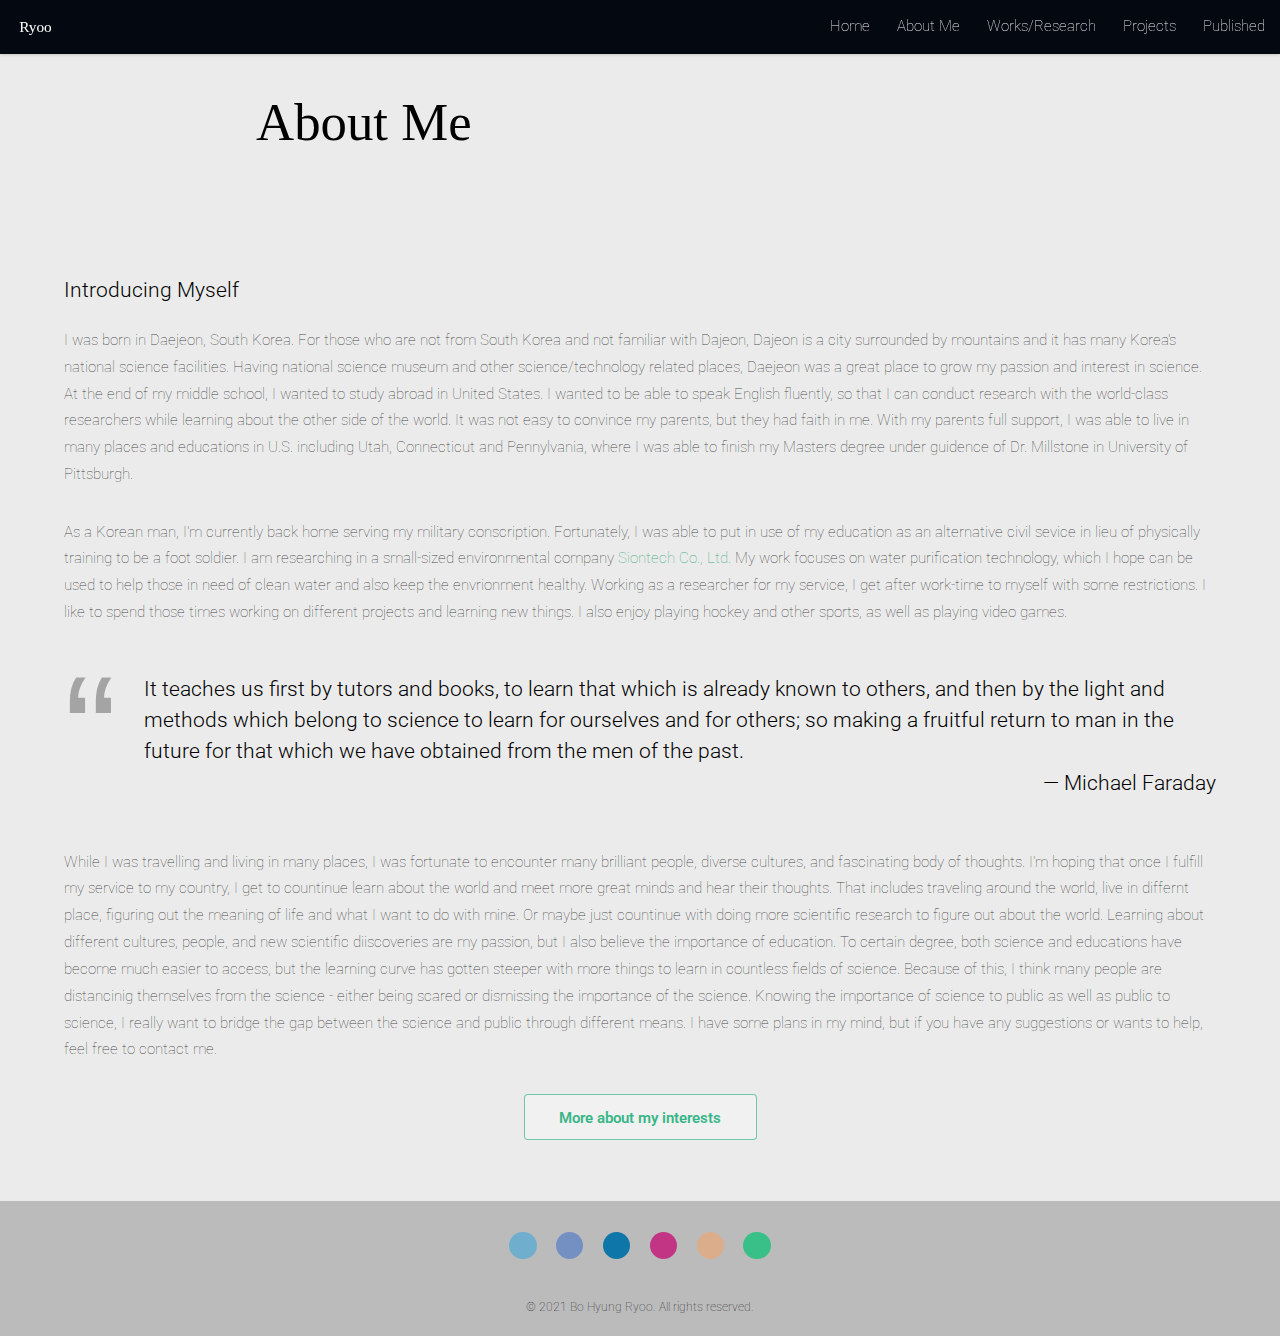
==== aboutMe.html @ 929ff35a "changed footers" ====
<!DOCTYPE HTML>
<html>
	<head>
		<title>About Ryoo</title>
		<meta charset="utf-8" />
		<meta name="viewport" content="width=device-width, initial-scale=1, user-scalable=no" />
		<link rel="stylesheet" href="assets/css/main.css" />
		<noscript><link rel="stylesheet" href="assets/css/noscript.css" /></noscript>
	</head>
	<body class="is-preload">
		<div id="page-wrapper">

			<!-- Header -->
            <header id="header">
                <h1 id="logo"><a href="index.html"><b style="color: white; font-family: fantasy;">Ryoo</b></a></h1>
                <nav id="nav">
                    <ul>
                        <li><a href="index.html">Home</a></li>
                        <li><a href="aboutMe.html">About Me</a></li>
                        <li>
                            <a href="works.html">Works/Research</a>
                            <ul>
                                <li><a href="millstone.html">Master's Research</a></li>
                                <li><a href="siontech.html">Military Conscription</a></li>
                            </ul>
                        </li>
                        <li><a href="projects.html">Projects</a></li>
                        <li><a href="publish.html">Published</a></li>
                    </ul>
                </nav>
            </header>

			<!-- Main -->
				<div>
                    <div class="page-title col-4">
						<h3><span class="icon solid fas fa-user"></span></h3>
						<h1>About Me</h1>
					</div>
					<div class="container">

						<!-- Content -->
							<section id="content">
								<a class="image fit"><img src="images/pic07.jpg" alt="" /></a>
								<h3>Introducing Myself</h3>
								<p> 
                                    I was born in Daejeon, South Korea. For those who are not from South Korea and not familiar with Dajeon, Dajeon is a city surrounded by mountains and it has many Korea's national science facilities.
                                    Having national science museum and other science/technology related places, Daejeon was a great place to grow my passion and interest in science. 
                                    At the end of my middle school, I wanted to study abroad in United States. I wanted to be able to speak English fluently, so that I can conduct research with the world-class researchers while learning about the other side of the world.
                                    It was not easy to convince my parents, but they had faith in me. 
                                    With my parents full support, I was able to live in many places and educations in U.S. including Utah, Connecticut and Pennylvania, where I was able to finish my Masters degree under guidence of Dr. Millstone in University of Pittsburgh.
                                </p>
								<p>As a Korean man, I'm currently back home serving my military conscription. 
                                    Fortunately, I was able to put in use of my education as an alternative civil sevice in lieu of physically training to be a foot soldier. 
                                    I am researching in a small-sized environmental company <a href="siontech.html">Siontech Co., Ltd.</a> 
                                    My work focuses on water purification technology, which I hope can be used to help those in need of clean water and also keep the envrionment healthy.
                                    Working as a researcher for my service, I get after work-time to myself with some restrictions.
                                    I like to spend those times working on different projects and learning new things.
                                    I also enjoy playing hockey and other sports, as well as playing video games.

                                </p>
                                <h3><blockquote>It teaches us first by tutors and books, to learn that which is already known to others, and then by the light and methods which belong to science to learn for ourselves and for others; so making a fruitful return to man in the future for that which we have obtained from the men of the past.
                                    <cite style="text-align: right;"> Michael Faraday</cite>
                                </blockquote></h3>
                                <p> 
                                    While I was travelling and living in many places, I was fortunate to encounter many brilliant people, diverse cultures, and fascinating body of thoughts.
                                    I'm hoping that once I fulfill my service to my country, I get to countinue learn about the world and meet more great minds and hear their thoughts.
                                    That includes traveling around the world, live in differnt place, figuring out the meaning of life and what I want to do with mine. Or maybe just countinue with doing more scientific research to figure out about the world.
                                    Learning about different cultures, people, and new scientific diiscoveries are my passion, but I also believe the importance of education.

                                    To certain degree, both science and educations have become much easier to access, but the learning curve has gotten steeper with more things to learn in countless fields of science.

                                    Because of this, I think many people are distancinig themselves from the science - either being scared or dismissing the importance of the science.
                                    
                                    Knowing the importance of science to public as well as public to science, I really want to bridge the gap between the science and public through different means.

                                    I have some plans in my mind, but if you have any suggestions or wants to help, feel free to contact me.
                                </p>
                            

                                <section style="text-align:center; padding-bottom: 4em">
 
                                    <a href="interests.html" class="button"> More about my interests</a>

                                </section>


                            </section>




					</div>
				</div>

			<!-- Footer -->
            <footer>
                <ul class="icons">
                    <li><a href="#" class="icon brands circle fa-twitter"><span class="label">Twitter</span></a></li>
                    <li><a href="https://facebook.com/BoHyungRyoo" class="icon brands circle fa-facebook-f"><span class="label">Facebook</span></a></li>
                    <li><a href="https://linkedin.com/in/Ryoo" class="icon brands circle fa-linkedin-in"><span class="label">LinkedIn</span></a></li>
                    <!-- <li><a href="#" class="icon brands circle fa-google-plus-g"><span class="label">Googleplus</span></a></li> -->
                    <li><a href="#" class="icon brands circle fa-instagram"><span class="label">Instagram</span></a></li>
                    <li><a href="https://github.com/Ryoo" class="icon brands circle fa-github"><span class="label">GitHub</span></a></li>
                    <li><a href="mailto:BoHyungRyoo@gmail.com" class="icon solid circle fa-envelope"><span class="label">Email</span></a></li>
                </ul>
                <ul class="copyright">
                    <li>&copy; 2021 Bo Hyung Ryoo. All rights reserved.</li>
                </ul>
            </footer>
		</div>

		<!-- Scripts -->
			<script src="assets/js/jquery.min.js"></script>
			<script src="assets/js/jquery.scrolly.min.js"></script>
			<script src="assets/js/jquery.dropotron.min.js"></script>
			<script src="assets/js/jquery.scrollex.min.js"></script>
			<script src="assets/js/browser.min.js"></script>
			<script src="assets/js/breakpoints.min.js"></script>
			<script src="assets/js/util.js"></script>
			<script src="assets/js/main.js"></script>

	</body>
</html>
---- assets/css/main.css ----
@import url("fontawesome-all.min.css");
@import url("https://fonts.googleapis.com/css?family=Roboto:100,300,100italic,300italic");


html, body, div, span, applet, object,
iframe, h1, h2, h3, h4, h5, h6, p, blockquote,
pre, a, abbr, acronym, address, big, cite,
code, del, dfn, em, img, ins, kbd, q, s, samp,
small, strike, strong, sub, sup, tt, var, b,
u, i, center, dl, dt, dd, ol, ul, li, fieldset,
form, label, legend, table, caption, tbody,
tfoot, thead, tr, th, td, article, aside,
canvas, details, embed, figure, figcaption,
footer, header, hgroup, menu, nav, output, ruby,
section, summary, time, mark, audio, video {
	margin: 0;
	padding: 0;
	border: 0;
	font-size: 100%;
	font: inherit;
	vertical-align: baseline;}

article, aside, details, figcaption, figure,
footer, header, hgroup, menu, nav, section {
	display: block;}

body {
	line-height: 1;
}

ol, ul {
	list-style: none;
}

blockquote, q {
	quotes: none;
}

	blockquote:before, blockquote:after, q:before, q:after {
		content: '';
		content: none;
	}

table {
	border-collapse: collapse;
	border-spacing: 0;
}

body {
	-webkit-text-size-adjust: none;
}

mark {
	background-color: transparent;
	color: inherit;
}

input::-moz-focus-inner {
	border: 0;
	padding: 0;
}

input, select, textarea {
	-moz-appearance: none;
	-webkit-appearance: none;
	-ms-appearance: none;
	appearance: none;
}

/* Basic */

	html {
		box-sizing: border-box;
	}

	*, *:before, *:after {
		box-sizing: inherit;
	}

	html, body {
		background: #ebebeb;
	}

	body.is-preload *, body.is-preload *:before, body.is-preload *:after {
		-moz-animation: none !important;
		-webkit-animation: none !important;
		-ms-animation: none !important;
		animation: none !important;
		-moz-transition: none !important;
		-webkit-transition: none !important;
		-ms-transition: none !important;
		transition: none !important;
	}

	body, input, select, textarea {
		color: rgba(0, 0, 0, 0.75);
		font-family: "Roboto", Helvetica, sans-serif;
		font-size: 15pt;
		font-weight: 100;
		line-height: 1.75em;
	}

	a {
		-moz-transition: border-color 0.2s ease-in-out, color 0.2s ease-in-out;
		-webkit-transition: border-color 0.2s ease-in-out, color 0.2s ease-in-out;
		-ms-transition: border-color 0.2s ease-in-out, color 0.2s ease-in-out;
		transition: border-color 0.2s ease-in-out, color 0.2s ease-in-out;
		color: #43af84;
		text-decoration: none;
	}

		a:hover {
			color: #43af84 !important;
			border-bottom-color: transparent;
		}

	strong, b {
		color: #000;
		font-weight: 300;
	}

	em, i {
		font-style: italic;
	}

	p {
		margin: 0 0 2em 0;
	}

	h1, h2, h3, h4, h5, h6 {
		color: #000;
		font-weight: 300;
		line-height: 1em;
		margin: 0 0 1em 0;
	}

		h1 a, h2 a, h3 a, h4 a, h5 a, h6 a {
			color: inherit;
			border: 0;
		}

	h2 {
		font-size: 2em;
		line-height: 1.5em;
		letter-spacing: -0.025em;
	}

	h3 {
		font-size: 1.35em;
		line-height: 1.5em;
	}

	h4 {
		font-size: 1.1em;
		line-height: 1.5em;
	}

	h5 {
		font-size: 0.9em;
		line-height: 1.5em;
	}

	h6 {
		font-size: 0.7em;
		line-height: 1.5em;
	}

	sub {
		font-size: 0.8em;
		position: relative;
		top: 0.5em;
	}

	sup {
		font-size: 0.8em;
		position: relative;
		top: -0.5em;
	}

	hr {
		border: 0;
		border-bottom: solid 1px rgba(255, 255, 255, 0.3);
		margin: 3em 0;
	}

		hr.major {
			margin: 4em 0;
		}

		blockquote {
			margin: 3rem 0;
			padding-left: 5rem;
			position: relative;
		}
		
		blockquote:before {
			content: "\201C";
			font-size: 10rem;
			line-height: 0px;
			margin: 0;
			color: rgba(0, 0, 0, 0.3);
			font-family: arial, sans-serif;
			position: absolute;
			top: 3.6rem;
			left: 0;
		}
		
		blockquote p {
			font-family: "librebaskerville-italic", georgia, serif;
			font-style: italic;
			padding: 0;
			font-size: 1.9rem;
			line-height: 1.895;
		}
		
		blockquote cite {
			display: block;
			font-size: 1.3rem;
			font-style: normal;
			line-height: 1.615;
		}
		
		blockquote cite:before {
			content: "\2014 \0020";
		}
		
		blockquote cite a,
		blockquote cite a:visited {
			color: #4f4f4f;
			border: none;
		}

	var, kbd, samp, code, pre {
		font-family: Consolas, "Andale Mono", Courier, "Courier New", monospace;
	}

	code {
		font-size: 1.4rem;
		margin: 0 .2rem;
		padding: .3rem .6rem;
		white-space: nowrap;
		background: #F1F1F1;
		border: 1px solid #E1E1E1;
		border-radius: 3px;
	}

	pre > code {
		display: block;
		white-space: pre;
		line-height: 2;
		padding: 0;
		margin: 0;
	}
	
	pre.prettyprint > code {
		border: none;
	}
	
	del {
		text-decoration: line-through;
	}
	
	abbr[title],
	dfn[title] {
		border-bottom: 1px dotted;
		cursor: help;
	}
	
	mark {
		background: #FFF49B;
		color: #000;
	}
	
	hr {
		border: solid #d2d2d2;
		border-width: 1px 0 0;
		clear: both;
		margin: 2.4rem 0 1.5rem;
		height: 0;
	}

	.align-left {
		text-align: left;
	}

	.align-center {
		text-align: center;
	}

	.align-right {
		text-align: right;
	}

/* Loader */

	@-moz-keyframes spinner-show {
		0% {
			opacity: 0;
		}

		100% {
			opacity: 1;
		}
	}

	@-webkit-keyframes spinner-show {
		0% {
			opacity: 0;
		}

		100% {
			opacity: 1;
		}
	}

	@-ms-keyframes spinner-show {
		0% {
			opacity: 0;
		}

		100% {
			opacity: 1;
		}
	}

	@keyframes spinner-show {
		0% {
			opacity: 0;
		}

		100% {
			opacity: 1;
		}
	}

	@-moz-keyframes spinner-hide {
		0% {
			color: rgba(255, 255, 255, 0.15);
			z-index: 100001;
			-moz-transform: scale(1) rotate(0deg);
			-webkit-transform: scale(1) rotate(0deg);
			-ms-transform: scale(1) rotate(0deg);
			transform: scale(1) rotate(0deg);
		}

		99% {
			color: #1c1d26;
			z-index: 100001;
			-moz-transform: scale(0.5) rotate(360deg);
			-webkit-transform: scale(0.5) rotate(360deg);
			-ms-transform: scale(0.5) rotate(360deg);
			transform: scale(0.5) rotate(360deg);
		}

		100% {
			color: #1c1d26;
			z-index: -1;
			-moz-transform: scale(0.5) rotate(360deg);
			-webkit-transform: scale(0.5) rotate(360deg);
			-ms-transform: scale(0.5) rotate(360deg);
			transform: scale(0.5) rotate(360deg);
		}
	}

	@-webkit-keyframes spinner-hide {
		0% {
			color: rgba(255, 255, 255, 0.15);
			z-index: 100001;
			-moz-transform: scale(1) rotate(0deg);
			-webkit-transform: scale(1) rotate(0deg);
			-ms-transform: scale(1) rotate(0deg);
			transform: scale(1) rotate(0deg);
		}

		99% {
			color: #1c1d26;
			z-index: 100001;
			-moz-transform: scale(0.5) rotate(360deg);
			-webkit-transform: scale(0.5) rotate(360deg);
			-ms-transform: scale(0.5) rotate(360deg);
			transform: scale(0.5) rotate(360deg);
		}

		100% {
			color: #1c1d26;
			z-index: -1;
			-moz-transform: scale(0.5) rotate(360deg);
			-webkit-transform: scale(0.5) rotate(360deg);
			-ms-transform: scale(0.5) rotate(360deg);
			transform: scale(0.5) rotate(360deg);
		}
	}

	@-ms-keyframes spinner-hide {
		0% {
			color: rgba(255, 255, 255, 0.15);
			z-index: 100001;
			-moz-transform: scale(1) rotate(0deg);
			-webkit-transform: scale(1) rotate(0deg);
			-ms-transform: scale(1) rotate(0deg);
			transform: scale(1) rotate(0deg);
		}

		99% {
			color: #1c1d26;
			z-index: 100001;
			-moz-transform: scale(0.5) rotate(360deg);
			-webkit-transform: scale(0.5) rotate(360deg);
			-ms-transform: scale(0.5) rotate(360deg);
			transform: scale(0.5) rotate(360deg);
		}

		100% {
			color: #1c1d26;
			z-index: -1;
			-moz-transform: scale(0.5) rotate(360deg);
			-webkit-transform: scale(0.5) rotate(360deg);
			-ms-transform: scale(0.5) rotate(360deg);
			transform: scale(0.5) rotate(360deg);
		}
	}

	@keyframes spinner-hide {
		0% {
			color: rgba(255, 255, 255, 0.15);
			z-index: 100001;
			-moz-transform: scale(1) rotate(0deg);
			-webkit-transform: scale(1) rotate(0deg);
			-ms-transform: scale(1) rotate(0deg);
			transform: scale(1) rotate(0deg);
		}

		99% {
			color: #1c1d26;
			z-index: 100001;
			-moz-transform: scale(0.5) rotate(360deg);
			-webkit-transform: scale(0.5) rotate(360deg);
			-ms-transform: scale(0.5) rotate(360deg);
			transform: scale(0.5) rotate(360deg);
		}

		100% {
			color: #1c1d26;
			z-index: -1;
			-moz-transform: scale(0.5) rotate(360deg);
			-webkit-transform: scale(0.5) rotate(360deg);
			-ms-transform: scale(0.5) rotate(360deg);
			transform: scale(0.5) rotate(360deg);
		}
	}

	@-moz-keyframes spinner-rotate {
		0% {
			-moz-transform: scale(1) rotate(0deg);
			-webkit-transform: scale(1) rotate(0deg);
			-ms-transform: scale(1) rotate(0deg);
			transform: scale(1) rotate(0deg);
		}

		100% {
			-moz-transform: scale(1) rotate(360deg);
			-webkit-transform: scale(1) rotate(360deg);
			-ms-transform: scale(1) rotate(360deg);
			transform: scale(1) rotate(360deg);
		}
	}

	@-webkit-keyframes spinner-rotate {
		0% {
			-moz-transform: scale(1) rotate(0deg);
			-webkit-transform: scale(1) rotate(0deg);
			-ms-transform: scale(1) rotate(0deg);
			transform: scale(1) rotate(0deg);
		}

		100% {
			-moz-transform: scale(1) rotate(360deg);
			-webkit-transform: scale(1) rotate(360deg);
			-ms-transform: scale(1) rotate(360deg);
			transform: scale(1) rotate(360deg);
		}
	}

	@-ms-keyframes spinner-rotate {
		0% {
			-moz-transform: scale(1) rotate(0deg);
			-webkit-transform: scale(1) rotate(0deg);
			-ms-transform: scale(1) rotate(0deg);
			transform: scale(1) rotate(0deg);
		}

		100% {
			-moz-transform: scale(1) rotate(360deg);
			-webkit-transform: scale(1) rotate(360deg);
			-ms-transform: scale(1) rotate(360deg);
			transform: scale(1) rotate(360deg);
		}
	}

	@keyframes spinner-rotate {
		0% {
			-moz-transform: scale(1) rotate(0deg);
			-webkit-transform: scale(1) rotate(0deg);
			-ms-transform: scale(1) rotate(0deg);
			transform: scale(1) rotate(0deg);
		}

		100% {
			-moz-transform: scale(1) rotate(360deg);
			-webkit-transform: scale(1) rotate(360deg);
			-ms-transform: scale(1) rotate(360deg);
			transform: scale(1) rotate(360deg);
		}
	}

	@-moz-keyframes overlay-hide {
		0% {
			opacity: 1;
			z-index: 100000;
		}

		15% {
			opacity: 1;
			z-index: 100000;
		}

		99% {
			opacity: 0;
			z-index: 100000;
		}

		100% {
			opacity: 0;
			z-index: -1;
		}
	}

	@-webkit-keyframes overlay-hide {
		0% {
			opacity: 1;
			z-index: 100000;
		}

		15% {
			opacity: 1;
			z-index: 100000;
		}

		99% {
			opacity: 0;
			z-index: 100000;
		}

		100% {
			opacity: 0;
			z-index: -1;
		}
	}

	@-ms-keyframes overlay-hide {
		0% {
			opacity: 1;
			z-index: 100000;
		}

		15% {
			opacity: 1;
			z-index: 100000;
		}

		99% {
			opacity: 0;
			z-index: 100000;
		}

		100% {
			opacity: 0;
			z-index: -1;
		}
	}

	@keyframes overlay-hide {
		0% {
			opacity: 1;
			z-index: 100000;
		}

		15% {
			opacity: 1;
			z-index: 100000;
		}

		99% {
			opacity: 0;
			z-index: 100000;
		}

		100% {
			opacity: 0;
			z-index: -1;
		}
	}

	body.landing {
		text-decoration: none;
	}

		body.landing:before {
			-moz-osx-font-smoothing: grayscale;
			-webkit-font-smoothing: antialiased;
			display: inline-block;
			font-style: normal;
			font-variant: normal;
			text-rendering: auto;
			line-height: 1;
			text-transform: none !important;
			font-family: 'Font Awesome 5 Free';
			font-weight: 900;
		}

		body.landing:before {
			-moz-animation: spinner-show 1.5s 1 0.25s ease forwards, spinner-hide 0.25s ease-in-out forwards !important;
			-webkit-animation: spinner-show 1.5s 1 0.25s ease forwards, spinner-hide 0.25s ease-in-out forwards !important;
			-ms-animation: spinner-show 1.5s 1 0.25s ease forwards, spinner-hide 0.25s ease-in-out forwards !important;
			animation: spinner-show 1.5s 1 0.25s ease forwards, spinner-hide 0.25s ease-in-out forwards !important;
			-moz-transform-origin: 50% 50%;
			-webkit-transform-origin: 50% 50%;
			-ms-transform-origin: 50% 50%;
			transform-origin: 50% 50%;
			color: rgba(255, 255, 255, 0.15);
			content: '\f1ce';
			cursor: default;
			display: block;
			font-size: 2em;
			height: 2em;
			left: 50%;
			line-height: 2em;
			margin: -1em 0 0 -1em;
			opacity: 0;
			position: fixed;
			text-align: center;
			top: 50%;
			width: 2em;
			z-index: -1;
		}

		body.landing:after {
			-moz-animation: overlay-hide 1.5s ease-in forwards !important;
			-webkit-animation: overlay-hide 1.5s ease-in forwards !important;
			-ms-animation: overlay-hide 1.5s ease-in forwards !important;
			animation: overlay-hide 1.5s ease-in forwards !important;
			background: #1c1d26;
			content: '';
			display: block;
			height: 100%;
			left: 0;
			opacity: 0;
			position: fixed;
			top: 0;
			width: 100%;
			z-index: -1;
		}

		body.landing.is-preload:before {
			-moz-animation: spinner-show 1.5s 1 0.25s ease forwards, spinner-rotate 0.75s infinite linear !important;
			-webkit-animation: spinner-show 1.5s 1 0.25s ease forwards, spinner-rotate 0.75s infinite linear !important;
			-ms-animation: spinner-show 1.5s 1 0.25s ease forwards, spinner-rotate 0.75s infinite linear !important;
			animation: spinner-show 1.5s 1 0.25s ease forwards, spinner-rotate 0.75s infinite linear !important;
			z-index: 100001;
		}

		body.landing.is-preload:after {
			-moz-animation: none !important;
			-webkit-animation: none !important;
			-ms-animation: none !important;
			animation: none !important;
			opacity: 1;
			z-index: 100000;
		}

	@media (-webkit-min-device-pixel-ratio: 2) {

		body.landing:before {
			line-height: 2.025em;
		}

	}

/* Container */

	.container {
		margin: 0 auto;
		max-width: calc(100% - 4em);
		width: 70em;
	}

		.container.xsmall {
			width: 17.5em;
		}

		.container.small {
			width: 35em;
		}

		.container.medium {
			width: 52.5em;
		}

		.container.large {
			width: 87.5em;
		}

		.container.xlarge {
			width: 105em;
		}

		.container.max {
			width: 100%;
		}

		@media screen and (max-width: 1280px) {

			.container {
				width: 90%;
				max-width: 100%;
			}

		}

		@media screen and (max-width: 980px) {

			.container {
				width: calc(100%-2em) !important;
			}
			blockquote {
				font-size: 0.7em;
				padding-left: 4em;
				margin: 1em 0;
			}
			blockquote cite {
				font-size: 0.8rem;
			}

		}

/* Row */

	.row {
		display: flex;
		flex-wrap: wrap;
		box-sizing: border-box;
		align-items: stretch;
	}

		.row > * {
			box-sizing: border-box;
		}

		.row.gtr-uniform > * > :last-child {
			margin-bottom: 0;
		}

		.row.aln-left {
			justify-content: flex-start;
		}

		.row.aln-center {
			justify-content: center;
		}

		.row.aln-right {
			justify-content: flex-end;
		}

		.row.aln-top {
			align-items: flex-start;
		}

		.row.aln-middle {
			align-items: center;
		}

		.row.aln-bottom {
			align-items: flex-end;
		}

		.row > .imp {
			order: -1;
		}

		.row > .col-1 {
			width: 8.33333%;
		}

		.row > .off-1 {
			margin-left: 8.33333%;
		}

		.row > .col-2 {
			width: 16.66667%;
		}

		.row > .off-2 {
			margin-left: 16.66667%;
		}

		.row > .col-3 {
			width: 25%;
		}

		.row > .off-3 {
			margin-left: 25%;
		}

		.row > .col-4 {
			width: 33.33333%;
		}

		.row > .off-4 {
			margin-left: 33.33333%;
		}

		.row > .col-5 {
			width: 41.66667%;
		}

		.row > .off-5 {
			margin-left: 41.66667%;
		}

		.row > .col-6 {
			width: 50%;
		}

		.row > .off-6 {
			margin-left: 50%;
		}

		.row > .col-7 {
			width: 58.33333%;
		}

		.row > .off-7 {
			margin-left: 58.33333%;
		}

		.row > .col-8 {
			width: 66.66667%;
		}

		.row > .off-8 {
			margin-left: 66.66667%;
		}

		.row > .col-9 {
			width: 75%;
		}

		.row > .off-9 {
			margin-left: 75%;
		}

		.row > .col-10 {
			width: 83.33333%;
		}

		.row > .off-10 {
			margin-left: 83.33333%;
		}

		.row > .col-11 {
			width: 91.66667%;
		}

		.row > .off-11 {
			margin-left: 91.66667%;
		}

		.row > .col-12 {
			width: 100%;
		}

		.row > .off-12 {
			margin-left: 100%;
		}

		.row.gtr-0 {
			margin-top: 0;
			margin-left: 0em;
		}

			.row.gtr-0 > * {
				padding: 0 0 0 0em;
			}

			.row.gtr-0.gtr-uniform {
				margin-top: 0em;
			}

				.row.gtr-0.gtr-uniform > * {
					padding-top: 0em;
				}

		.row.gtr-25 {
			margin-top: 0;
			margin-left: -0.625em;
		}

			.row.gtr-25 > * {
				padding: 0 0 0 0.625em;
			}

			.row.gtr-25.gtr-uniform {
				margin-top: -0.625em;
			}

				.row.gtr-25.gtr-uniform > * {
					padding-top: 0.625em;
				}

		.row.gtr-50 {
			margin-top: 0;
			margin-left: -1.25em;
		}

			.row.gtr-50 > * {
				padding: 0 0 0 1.25em;
			}

			.row.gtr-50.gtr-uniform {
				margin-top: -1.25em;
			}

				.row.gtr-50.gtr-uniform > * {
					padding-top: 1.25em;
				}

		.row {
			margin-top: 0;
			margin-left: -2.5em;
		}

			.row > * {
				padding: 0 0 0 2.5em;
			}

			.row.gtr-uniform {
				margin-top: -2.5em;
			}

				.row.gtr-uniform > * {
					padding-top: 2.5em;
				}

		.row.gtr-150 {
			margin-top: 0;
			margin-left: -3.75em;
		}

			.row.gtr-150 > * {
				padding: 0 0 0 3.75em;
			}

			.row.gtr-150.gtr-uniform {
				margin-top: -3.75em;
			}

				.row.gtr-150.gtr-uniform > * {
					padding-top: 3.75em;
				}

		.row.gtr-200 {
			margin-top: 0;
			margin-left: -5em;
		}

			.row.gtr-200 > * {
				padding: 0 0 0 5em;
			}

			.row.gtr-200.gtr-uniform {
				margin-top: -5em;
			}

				.row.gtr-200.gtr-uniform > * {
					padding-top: 5em;
				}

		@media screen and (max-width: 1680px) {

			.row {
				display: flex;
				flex-wrap: wrap;
				box-sizing: border-box;
				align-items: stretch;
			}

				.row > * {
					box-sizing: border-box;
				}

				.row.gtr-uniform > * > :last-child {
					margin-bottom: 0;
				}

				.row.aln-left {
					justify-content: flex-start;
				}

				.row.aln-center {
					justify-content: center;
				}

				.row.aln-right {
					justify-content: flex-end;
				}

				.row.aln-top {
					align-items: flex-start;
				}

				.row.aln-middle {
					align-items: center;
				}

				.row.aln-bottom {
					align-items: flex-end;
				}

				.row > .imp-xlarge {
					order: -1;
				}

				.row > .col-1-xlarge {
					width: 8.33333%;
				}

				.row > .off-1-xlarge {
					margin-left: 8.33333%;
				}

				.row > .col-2-xlarge {
					width: 16.66667%;
				}

				.row > .off-2-xlarge {
					margin-left: 16.66667%;
				}

				.row > .col-3-xlarge {
					width: 25%;
				}

				.row > .off-3-xlarge {
					margin-left: 25%;
				}

				.row > .col-4-xlarge {
					width: 33.33333%;
				}

				.row > .off-4-xlarge {
					margin-left: 33.33333%;
				}

				.row > .col-5-xlarge {
					width: 41.66667%;
				}

				.row > .off-5-xlarge {
					margin-left: 41.66667%;
				}

				.row > .col-6-xlarge {
					width: 50%;
				}

				.row > .off-6-xlarge {
					margin-left: 50%;
				}

				.row > .col-7-xlarge {
					width: 58.33333%;
				}

				.row > .off-7-xlarge {
					margin-left: 58.33333%;
				}

				.row > .col-8-xlarge {
					width: 66.66667%;
				}

				.row > .off-8-xlarge {
					margin-left: 66.66667%;
				}

				.row > .col-9-xlarge {
					width: 75%;
				}

				.row > .off-9-xlarge {
					margin-left: 75%;
				}

				.row > .col-10-xlarge {
					width: 83.33333%;
				}

				.row > .off-10-xlarge {
					margin-left: 83.33333%;
				}

				.row > .col-11-xlarge {
					width: 91.66667%;
				}

				.row > .off-11-xlarge {
					margin-left: 91.66667%;
				}

				.row > .col-12-xlarge {
					width: 100%;
				}

				.row > .off-12-xlarge {
					margin-left: 100%;
				}

				.row.gtr-0 {
					margin-top: 0;
					margin-left: 0em;
				}

					.row.gtr-0 > * {
						padding: 0 0 0 0em;
					}

					.row.gtr-0.gtr-uniform {
						margin-top: 0em;
					}

						.row.gtr-0.gtr-uniform > * {
							padding-top: 0em;
						}

				.row.gtr-25 {
					margin-top: 0;
					margin-left: -0.625em;
				}

					.row.gtr-25 > * {
						padding: 0 0 0 0.625em;
					}

					.row.gtr-25.gtr-uniform {
						margin-top: -0.625em;
					}

						.row.gtr-25.gtr-uniform > * {
							padding-top: 0.625em;
						}

				.row.gtr-50 {
					margin-top: 0;
					margin-left: -1.25em;
				}

					.row.gtr-50 > * {
						padding: 0 0 0 1.25em;
					}

					.row.gtr-50.gtr-uniform {
						margin-top: -1.25em;
					}

						.row.gtr-50.gtr-uniform > * {
							padding-top: 1.25em;
						}

				.row {
					margin-top: 0;
					margin-left: -2.5em;
				}

					.row > * {
						padding: 0 0 0 2.5em;
					}

					.row.gtr-uniform {
						margin-top: -2.5em;
					}

						.row.gtr-uniform > * {
							padding-top: 2.5em;
						}

				.row.gtr-150 {
					margin-top: 0;
					margin-left: -3.75em;
				}

					.row.gtr-150 > * {
						padding: 0 0 0 3.75em;
					}

					.row.gtr-150.gtr-uniform {
						margin-top: -3.75em;
					}

						.row.gtr-150.gtr-uniform > * {
							padding-top: 3.75em;
						}

				.row.gtr-200 {
					margin-top: 0;
					margin-left: -5em;
				}

					.row.gtr-200 > * {
						padding: 0 0 0 5em;
					}

					.row.gtr-200.gtr-uniform {
						margin-top: -5em;
					}

						.row.gtr-200.gtr-uniform > * {
							padding-top: 5em;
						}

		}

		@media screen and (max-width: 1280px) {

			.row {
				display: flex;
				flex-wrap: wrap;
				box-sizing: border-box;
				align-items: stretch;
			}

				.row > * {
					box-sizing: border-box;
				}

				.row.gtr-uniform > * > :last-child {
					margin-bottom: 0;
				}

				.row.aln-left {
					justify-content: flex-start;
				}

				.row.aln-center {
					justify-content: center;
				}

				.row.aln-right {
					justify-content: flex-end;
				}

				.row.aln-top {
					align-items: flex-start;
				}

				.row.aln-middle {
					align-items: center;
				}

				.row.aln-bottom {
					align-items: flex-end;
				}

				.row > .imp-large {
					order: -1;
				}

				.row > .col-1-large {
					width: 8.33333%;
				}

				.row > .off-1-large {
					margin-left: 8.33333%;
				}

				.row > .col-2-large {
					width: 16.66667%;
				}

				.row > .off-2-large {
					margin-left: 16.66667%;
				}

				.row > .col-3-large {
					width: 25%;
				}

				.row > .off-3-large {
					margin-left: 25%;
				}

				.row > .col-4-large {
					width: 33.33333%;
				}

				.row > .off-4-large {
					margin-left: 33.33333%;
				}

				.row > .col-5-large {
					width: 41.66667%;
				}

				.row > .off-5-large {
					margin-left: 41.66667%;
				}

				.row > .col-6-large {
					width: 50%;
				}

				.row > .off-6-large {
					margin-left: 50%;
				}

				.row > .col-7-large {
					width: 58.33333%;
				}

				.row > .off-7-large {
					margin-left: 58.33333%;
				}

				.row > .col-8-large {
					width: 66.66667%;
				}

				.row > .off-8-large {
					margin-left: 66.66667%;
				}

				.row > .col-9-large {
					width: 75%;
				}

				.row > .off-9-large {
					margin-left: 75%;
				}

				.row > .col-10-large {
					width: 83.33333%;
				}

				.row > .off-10-large {
					margin-left: 83.33333%;
				}

				.row > .col-11-large {
					width: 91.66667%;
				}

				.row > .off-11-large {
					margin-left: 91.66667%;
				}

				.row > .col-12-large {
					width: 100%;
				}

				.row > .off-12-large {
					margin-left: 100%;
				}

				.row.gtr-0 {
					margin-top: 0;
					margin-left: 0em;
				}

					.row.gtr-0 > * {
						padding: 0 0 0 0em;
					}

					.row.gtr-0.gtr-uniform {
						margin-top: 0em;
					}

						.row.gtr-0.gtr-uniform > * {
							padding-top: 0em;
						}

				.row.gtr-25 {
					margin-top: 0;
					margin-left: -0.625em;
				}

					.row.gtr-25 > * {
						padding: 0 0 0 0.625em;
					}

					.row.gtr-25.gtr-uniform {
						margin-top: -0.625em;
					}

						.row.gtr-25.gtr-uniform > * {
							padding-top: 0.625em;
						}

				.row.gtr-50 {
					margin-top: 0;
					margin-left: -1.25em;
				}

					.row.gtr-50 > * {
						padding: 0 0 0 1.25em;
					}

					.row.gtr-50.gtr-uniform {
						margin-top: -1.25em;
					}

						.row.gtr-50.gtr-uniform > * {
							padding-top: 1.25em;
						}

				.row {
					margin-top: 0;
					margin-left: -2.5em;
				}

					.row > * {
						padding: 0 0 0 2.5em;
					}

					.row.gtr-uniform {
						margin-top: -2.5em;
					}

						.row.gtr-uniform > * {
							padding-top: 2.5em;
						}

				.row.gtr-150 {
					margin-top: 0;
					margin-left: -3.75em;
				}

					.row.gtr-150 > * {
						padding: 0 0 0 3.75em;
					}

					.row.gtr-150.gtr-uniform {
						margin-top: -3.75em;
					}

						.row.gtr-150.gtr-uniform > * {
							padding-top: 3.75em;
						}

				.row.gtr-200 {
					margin-top: 0;
					margin-left: -5em;
				}

					.row.gtr-200 > * {
						padding: 0 0 0 5em;
					}

					.row.gtr-200.gtr-uniform {
						margin-top: -5em;
					}

						.row.gtr-200.gtr-uniform > * {
							padding-top: 5em;
						}

		}

		@media screen and (max-width: 980px) {

			.row {
				display: flex;
				flex-wrap: wrap;
				box-sizing: border-box;
				align-items: stretch;
			}

				.row > * {
					box-sizing: border-box;
				}

				.row.gtr-uniform > * > :last-child {
					margin-bottom: 0;
				}

				.row.aln-left {
					justify-content: flex-start;
				}

				.row.aln-center {
					justify-content: center;
				}

				.row.aln-right {
					justify-content: flex-end;
				}

				.row.aln-top {
					align-items: flex-start;
				}

				.row.aln-middle {
					align-items: center;
				}

				.row.aln-bottom {
					align-items: flex-end;
				}

				.row > .imp-medium {
					order: -1;
				}

				.row > .col-1-medium {
					width: 8.33333%;
				}

				.row > .off-1-medium {
					margin-left: 8.33333%;
				}

				.row > .col-2-medium {
					width: 16.66667%;
				}

				.row > .off-2-medium {
					margin-left: 16.66667%;
				}

				.row > .col-3-medium {
					width: 25%;
				}

				.row > .off-3-medium {
					margin-left: 25%;
				}

				.row > .col-4-medium {
					width: 33.33333%;
				}

				.row > .off-4-medium {
					margin-left: 33.33333%;
				}

				.row > .col-5-medium {
					width: 41.66667%;
				}

				.row > .off-5-medium {
					margin-left: 41.66667%;
				}

				.row > .col-6-medium {
					width: 50%;
				}

				.row > .off-6-medium {
					margin-left: 50%;
				}

				.row > .col-7-medium {
					width: 58.33333%;
				}

				.row > .off-7-medium {
					margin-left: 58.33333%;
				}

				.row > .col-8-medium {
					width: 66.66667%;
				}

				.row > .off-8-medium {
					margin-left: 66.66667%;
				}

				.row > .col-9-medium {
					width: 75%;
				}

				.row > .off-9-medium {
					margin-left: 75%;
				}

				.row > .col-10-medium {
					width: 83.33333%;
				}

				.row > .off-10-medium {
					margin-left: 83.33333%;
				}

				.row > .col-11-medium {
					width: 91.66667%;
				}

				.row > .off-11-medium {
					margin-left: 91.66667%;
				}

				.row > .col-12-medium {
					width: 100%;
				}

				.row > .off-12-medium {
					margin-left: 100%;
				}

				.row.gtr-0 {
					margin-top: 0;
					margin-left: 0em;
				}

					.row.gtr-0 > * {
						padding: 0 0 0 0em;
					}

					.row.gtr-0.gtr-uniform {
						margin-top: 0em;
					}

						.row.gtr-0.gtr-uniform > * {
							padding-top: 0em;
						}

				.row.gtr-25 {
					margin-top: 0;
					margin-left: -0.625em;
				}

					.row.gtr-25 > * {
						padding: 0 0 0 0.625em;
					}

					.row.gtr-25.gtr-uniform {
						margin-top: -0.625em;
					}

						.row.gtr-25.gtr-uniform > * {
							padding-top: 0.625em;
						}

				.row.gtr-50 {
					margin-top: 0;
					margin-left: -1.25em;
				}

					.row.gtr-50 > * {
						padding: 0 0 0 1.25em;
					}

					.row.gtr-50.gtr-uniform {
						margin-top: -1.25em;
					}

						.row.gtr-50.gtr-uniform > * {
							padding-top: 1.25em;
						}

				.row {
					margin-top: 0;
					margin-left: -2.5em;
				}

					.row > * {
						padding: 0 0 0 2.5em;
					}

					.row.gtr-uniform {
						margin-top: -2.5em;
					}

						.row.gtr-uniform > * {
							padding-top: 2.5em;
						}

				.row.gtr-150 {
					margin-top: 0;
					margin-left: -3.75em;
				}

					.row.gtr-150 > * {
						padding: 0 0 0 3.75em;
					}

					.row.gtr-150.gtr-uniform {
						margin-top: -3.75em;
					}

						.row.gtr-150.gtr-uniform > * {
							padding-top: 3.75em;
						}

				.row.gtr-200 {
					margin-top: 0;
					margin-left: -5em;
				}

					.row.gtr-200 > * {
						padding: 0 0 0 5em;
					}

					.row.gtr-200.gtr-uniform {
						margin-top: -5em;
					}

						.row.gtr-200.gtr-uniform > * {
							padding-top: 5em;
						}

		}

		@media screen and (max-width: 736px) {

			.row {
				display: flex;
				flex-wrap: wrap;
				box-sizing: border-box;
				align-items: stretch;
			}

				.row > * {
					box-sizing: border-box;
				}

				.row.gtr-uniform > * > :last-child {
					margin-bottom: 0;
				}

				.row.aln-left {
					justify-content: flex-start;
				}

				.row.aln-center {
					justify-content: center;
				}

				.row.aln-right {
					justify-content: flex-end;
				}

				.row.aln-top {
					align-items: flex-start;
				}

				.row.aln-middle {
					align-items: center;
				}

				.row.aln-bottom {
					align-items: flex-end;
				}

				.row > .imp-small {
					order: -1;
				}

				.row > .col-1-small {
					width: 8.33333%;
				}

				.row > .off-1-small {
					margin-left: 8.33333%;
				}

				.row > .col-2-small {
					width: 16.66667%;
				}

				.row > .off-2-small {
					margin-left: 16.66667%;
				}

				.row > .col-3-small {
					width: 25%;
				}

				.row > .off-3-small {
					margin-left: 25%;
				}

				.row > .col-4-small {
					width: 33.33333%;
				}

				.row > .off-4-small {
					margin-left: 33.33333%;
				}

				.row > .col-5-small {
					width: 41.66667%;
				}

				.row > .off-5-small {
					margin-left: 41.66667%;
				}

				.row > .col-6-small {
					width: 50%;
				}

				.row > .off-6-small {
					margin-left: 50%;
				}

				.row > .col-7-small {
					width: 58.33333%;
				}

				.row > .off-7-small {
					margin-left: 58.33333%;
				}

				.row > .col-8-small {
					width: 66.66667%;
				}

				.row > .off-8-small {
					margin-left: 66.66667%;
				}

				.row > .col-9-small {
					width: 75%;
				}

				.row > .off-9-small {
					margin-left: 75%;
				}

				.row > .col-10-small {
					width: 83.33333%;
				}

				.row > .off-10-small {
					margin-left: 83.33333%;
				}

				.row > .col-11-small {
					width: 91.66667%;
				}

				.row > .off-11-small {
					margin-left: 91.66667%;
				}

				.row > .col-12-small {
					width: 100%;
				}

				.row > .off-12-small {
					margin-left: 100%;
				}

				.row.gtr-0 {
					margin-top: 0;
					margin-left: 0em;
				}

					.row.gtr-0 > * {
						padding: 0 0 0 0em;
					}

					.row.gtr-0.gtr-uniform {
						margin-top: 0em;
					}

						.row.gtr-0.gtr-uniform > * {
							padding-top: 0em;
						}

				.row.gtr-25 {
					margin-top: 0;
					margin-left: -0.625em;
				}

					.row.gtr-25 > * {
						padding: 0 0 0 0.625em;
					}

					.row.gtr-25.gtr-uniform {
						margin-top: -0.625em;
					}

						.row.gtr-25.gtr-uniform > * {
							padding-top: 0.625em;
						}

				.row.gtr-50 {
					margin-top: 0;
					margin-left: -1.25em;
				}

					.row.gtr-50 > * {
						padding: 0 0 0 1.25em;
					}

					.row.gtr-50.gtr-uniform {
						margin-top: -1.25em;
					}

						.row.gtr-50.gtr-uniform > * {
							padding-top: 1.25em;
						}

				.row {
					margin-top: 0;
					margin-left: -2.5em;
				}

					.row > * {
						padding: 0 0 0 2.5em;
					}

					.row.gtr-uniform {
						margin-top: -2.5em;
					}

						.row.gtr-uniform > * {
							padding-top: 2.5em;
						}

				.row.gtr-150 {
					margin-top: 0;
					margin-left: -3.75em;
				}

					.row.gtr-150 > * {
						padding: 0 0 0 3.75em;
					}

					.row.gtr-150.gtr-uniform {
						margin-top: -3.75em;
					}

						.row.gtr-150.gtr-uniform > * {
							padding-top: 3.75em;
						}

				.row.gtr-200 {
					margin-top: 0;
					margin-left: -5em;
				}

					.row.gtr-200 > * {
						padding: 0 0 0 5em;
					}

					.row.gtr-200.gtr-uniform {
						margin-top: -5em;
					}

						.row.gtr-200.gtr-uniform > * {
							padding-top: 5em;
						}

		}

		@media screen and (max-width: 480px) {

			.row {
				display: flex;
				flex-wrap: wrap;
				box-sizing: border-box;
				align-items: stretch;
			}

				.row > * {
					box-sizing: border-box;
				}

				.row.gtr-uniform > * > :last-child {
					margin-bottom: 0;
				}

				.row.aln-left {
					justify-content: flex-start;
				}

				.row.aln-center {
					justify-content: center;
				}

				.row.aln-right {
					justify-content: flex-end;
				}

				.row.aln-top {
					align-items: flex-start;
				}

				.row.aln-middle {
					align-items: center;
				}

				.row.aln-bottom {
					align-items: flex-end;
				}

				.row > .imp-xsmall {
					order: -1;
				}

				.row > .col-1-xsmall {
					width: 8.33333%;
				}

				.row > .off-1-xsmall {
					margin-left: 8.33333%;
				}

				.row > .col-2-xsmall {
					width: 16.66667%;
				}

				.row > .off-2-xsmall {
					margin-left: 16.66667%;
				}

				.row > .col-3-xsmall {
					width: 25%;
				}

				.row > .off-3-xsmall {
					margin-left: 25%;
				}

				.row > .col-4-xsmall {
					width: 33.33333%;
				}

				.row > .off-4-xsmall {
					margin-left: 33.33333%;
				}

				.row > .col-5-xsmall {
					width: 41.66667%;
				}

				.row > .off-5-xsmall {
					margin-left: 41.66667%;
				}

				.row > .col-6-xsmall {
					width: 50%;
				}

				.row > .off-6-xsmall {
					margin-left: 50%;
				}

				.row > .col-7-xsmall {
					width: 58.33333%;
				}

				.row > .off-7-xsmall {
					margin-left: 58.33333%;
				}

				.row > .col-8-xsmall {
					width: 66.66667%;
				}

				.row > .off-8-xsmall {
					margin-left: 66.66667%;
				}

				.row > .col-9-xsmall {
					width: 75%;
				}

				.row > .off-9-xsmall {
					margin-left: 75%;
				}

				.row > .col-10-xsmall {
					width: 83.33333%;
				}

				.row > .off-10-xsmall {
					margin-left: 83.33333%;
				}

				.row > .col-11-xsmall {
					width: 91.66667%;
				}

				.row > .off-11-xsmall {
					margin-left: 91.66667%;
				}

				.row > .col-12-xsmall {
					width: 100%;
				}

				.row > .off-12-xsmall {
					margin-left: 100%;
				}

				.row.gtr-0 {
					margin-top: 0;
					margin-left: 0em;
				}

					.row.gtr-0 > * {
						padding: 0 0 0 0em;
					}

					.row.gtr-0.gtr-uniform {
						margin-top: 0em;
					}

						.row.gtr-0.gtr-uniform > * {
							padding-top: 0em;
						}

				.row.gtr-25 {
					margin-top: 0;
					margin-left: -0.625em;
				}

					.row.gtr-25 > * {
						padding: 0 0 0 0.625em;
					}

					.row.gtr-25.gtr-uniform {
						margin-top: -0.625em;
					}

						.row.gtr-25.gtr-uniform > * {
							padding-top: 0.625em;
						}

				.row.gtr-50 {
					margin-top: 0;
					margin-left: -1.25em;
				}

					.row.gtr-50 > * {
						padding: 0 0 0 1.25em;
					}

					.row.gtr-50.gtr-uniform {
						margin-top: -1.25em;
					}

						.row.gtr-50.gtr-uniform > * {
							padding-top: 1.25em;
						}

				.row {
					margin-top: 0;
					margin-left: -2.5em;
				}

					.row > * {
						padding: 0 0 0 2.5em;
					}

					.row.gtr-uniform {
						margin-top: -2.5em;
					}

						.row.gtr-uniform > * {
							padding-top: 2.5em;
						}

				.row.gtr-150 {
					margin-top: 0;
					margin-left: -3.75em;
				}

					.row.gtr-150 > * {
						padding: 0 0 0 3.75em;
					}

					.row.gtr-150.gtr-uniform {
						margin-top: -3.75em;
					}

						.row.gtr-150.gtr-uniform > * {
							padding-top: 3.75em;
						}

				.row.gtr-200 {
					margin-top: 0;
					margin-left: -5em;
				}

					.row.gtr-200 > * {
						padding: 0 0 0 5em;
					}

					.row.gtr-200.gtr-uniform {
						margin-top: -5em;
					}

						.row.gtr-200.gtr-uniform > * {
							padding-top: 5em;
						}

		}

/* Section/Article */

	section.special, article.special {
		text-align: center;
	}

	header p {
		color: rgba(0, 0, 0, 0.75);
		position: relative;
		margin: 0 0 1.5em 0;
	}

	header h1 b {
		font-family: fantasy;
		color: #ebebeb;
	}

	header nav ul {
		color: #EBEBEB;
	}

	header h2 + p {
		font-size: 1.25em;
		margin-top: -1em;
		line-height: 1.75em;
	}

	header h3 + p {
		font-size: 1.1em;
		margin-top: -0.8em;
		line-height: 1.75em;
	}

	header h4 + p,
	header h5 + p,
	header h6 + p {
		font-size: 0.9em;
		margin-top: -0.6em;
		line-height: 1.5em;
	}

	header.major {
		margin: 0 0 4em 0;
		position: relative;
		text-align: center;
	}

		header.major:after {
			background: #8826df;
			content: '';
			display: inline-block;
			height: 0.2em;
			max-width: 20em;
			width: 75%;
		}

	footer.major {
		margin: 4em 0 0 0;
	}

/* Form */

	form {
		margin: 0 0 2em 0;
	}

		form.cta {
			max-width: 35em;
			margin-left: auto;
			margin-right: auto;
		}

	label {
		color: #ffffff;
		display: block;
		font-size: 0.9em;
		font-weight: 300;
		margin: 0 0 1em 0;
	}

	input[type="text"],
	input[type="password"],
	input[type="email"],
	select,
	textarea {
		-moz-appearance: none;
		-webkit-appearance: none;
		-ms-appearance: none;
		appearance: none;
		-moz-transition: border-color 0.2s ease-in-out;
		-webkit-transition: border-color 0.2s ease-in-out;
		-ms-transition: border-color 0.2s ease-in-out;
		transition: border-color 0.2s ease-in-out;
		background: transparent;
		border-radius: 4px;
		border: solid 2px rgba(0, 0, 0, 0.75);
		color: inherit;
		display: block;
		outline: 0;
		padding: 0 1em;
		text-decoration: none;
		width: 100%;
	}

		input[type="text"]:invalid,
		input[type="password"]:invalid,
		input[type="email"]:invalid,
		select:invalid,
		textarea:invalid {
			box-shadow: none;
		}

		input[type="text"]:focus,
		input[type="password"]:focus,
		input[type="email"]:focus,
		select:focus,
		textarea:focus {
			border-color: #8826df;
		}

	select {
		background-image: url("data:image/svg+xml;charset=utf8,%3Csvg xmlns='http://www.w3.org/2000/svg' width='40' height='40' preserveAspectRatio='none' viewBox='0 0 40 40'%3E%3Cpath d='M9.4,12.3l10.4,10.4l10.4-10.4c0.2-0.2,0.5-0.4,0.9-0.4c0.3,0,0.6,0.1,0.9,0.4l3.3,3.3c0.2,0.2,0.4,0.5,0.4,0.9 c0,0.4-0.1,0.6-0.4,0.9L20.7,31.9c-0.2,0.2-0.5,0.4-0.9,0.4c-0.3,0-0.6-0.1-0.9-0.4L4.3,17.3c-0.2-0.2-0.4-0.5-0.4-0.9 c0-0.4,0.1-0.6,0.4-0.9l3.3-3.3c0.2-0.2,0.5-0.4,0.9-0.4S9.1,12.1,9.4,12.3z' fill='rgba(255, 255, 255, 0.3)' /%3E%3C/svg%3E");
		background-size: 1.25rem;
		background-repeat: no-repeat;
		background-position: calc(100% - 1rem) center;
		height: 3em;
		padding-right: 3em;
		text-overflow: ellipsis;
	}

		select option {
			color: #ffffff;
			background: #1c1d26;
		}

		select:focus::-ms-value {
			background-color: transparent;
		}

		select::-ms-expand {
			display: none;
		}

	input[type="text"],
	input[type="password"],
	input[type="email"],
	select {
		height: 3em;
	}

	textarea {
		padding: 0.75em 1em;
	}

	input[type="checkbox"],
	input[type="radio"] {
		-moz-appearance: none;
		-webkit-appearance: none;
		-ms-appearance: none;
		appearance: none;
		display: block;
		float: left;
		margin-right: -2em;
		opacity: 0;
		width: 1em;
		z-index: -1;
	}

		input[type="checkbox"] + label,
		input[type="radio"] + label {
			text-decoration: none;
			color: rgba(0, 0, 0, 0.75);
			cursor: pointer;
			display: inline-block;
			font-size: 1em;
			font-weight: 100;
			padding-left: 2.55em;
			padding-right: 0.75em;
			position: relative;
		}

			input[type="checkbox"] + label:before,
			input[type="radio"] + label:before {
				-moz-osx-font-smoothing: grayscale;
				-webkit-font-smoothing: antialiased;
				display: inline-block;
				font-style: normal;
				font-variant: normal;
				text-rendering: auto;
				line-height: 1;
				text-transform: none !important;
				font-family: 'Font Awesome 5 Free';
				font-weight: 900;
			}

			input[type="checkbox"] + label:before,
			input[type="radio"] + label:before {
				border-radius: 4px;
				border: solid 1px rgba(0, 0, 0, 0.75);
				content: '';
				display: inline-block;
				font-size: 0.8em;
				height: 2.25em;
				left: 0;
				line-height: 2.25em;
				position: absolute;
				text-align: center;
				top: 0;
				width: 2.25em;
			}

		input[type="checkbox"]:checked + label:before,
		input[type="radio"]:checked + label:before {
			background: rgba(0, 0, 0, 0.25);
			color: rgba(0, 0, 0, 0.75);
			content: '\f00c';
		}

		input[type="checkbox"]:focus + label:before,
		input[type="radio"]:focus + label:before {
			border-color: #8826df;
		}

	input[type="checkbox"] + label:before {
		border-radius: 4px;
	}

	input[type="radio"] + label:before {
		border-radius: 100%;
	}

	::-webkit-input-placeholder {
		color: rgba(0, 0, 0, 0.75) !important;
		opacity: 1.0;
	}

	:-moz-placeholder {
		color: rgba(0, 0, 0, 0.75) !important;
		opacity: 1.0;
	}

	::-moz-placeholder {
		color: rgba(0, 0, 0, 0.75) !important;
		opacity: 1.0;
	}

	:-ms-input-placeholder {
		color: rgba(0, 0, 0, 0.75) !important;
		opacity: 1.0;
	}

/* Box */

	.box {
		border-radius: 4px;
		border: solid 1px rgba(255, 255, 255, 0.3);
		margin-bottom: 2em;
		padding: 1.5em;
	}

		.box > :last-child,
		.box > :last-child > :last-child,
		.box > :last-child > :last-child > :last-child {
			margin-bottom: 0;
		}

		.box.alt {
			border: 0;
			border-radius: 0;
			padding: 0;
		}

/* Icon */

	.icon {
		text-decoration: none;
		border-bottom: none;
		position: relative;
	}

		.icon:before {
			-moz-osx-font-smoothing: grayscale;
			-webkit-font-smoothing: antialiased;
			display: inline-block;
			font-style: normal;
			font-variant: normal;
			text-rendering: auto;
			line-height: 1;
			text-transform: none !important;
			font-family: 'Font Awesome 5 Free';
			font-weight: 400;
		}

		.icon > .label {
			display: none;
		}

		.icon:before {
			line-height: inherit;
		}

		.icon.solid:before {
			font-weight: 900 !important;
		}

		.icon.brands:before {
			font-family: 'Font Awesome 5 Brands' !important;
		}

		.icon.circle {
			-moz-transition: all 0.2s ease-in-out;
			-webkit-transition: all 0.2s ease-in-out;
			-ms-transition: all 0.2s ease-in-out;
			transition: all 0.2s ease-in-out;
			border: 0;
			border-radius: 100%;
			display: inline-block;
			font-size: 1.25em;
			height: 2.25em;
			left: 0;
			line-height: 2.25em;
			text-align: center;
			text-decoration: none;
			top: 0;
			width: 2.25em;
		}

			.icon.circle:hover {
				top: -0.2em;
			}

			.icon.circle.fa-twitter {
				background: #70aecd;
				color: #fff;
			}

				.icon.circle.fa-twitter:hover {
					background: #7fb7d2;
					color: #fff;
				}

			.icon.circle.fa-facebook-f {
				background: #7490c3;
				color: #fff;
			}

				.icon.circle.fa-facebook-f:hover {
					background: #829bc9;
					color: #fff
				}

			.icon.circle.fa-google-plus-g {
				background: #db6b67;
				color: #fff;
			}

				.icon.circle.fa-google-plus-g:hover {
					background: #df7b77;
					color: #fff
				}

			.icon.circle.fa-github {
				background: #dcad8b;
				color: #fff;
			}

				.icon.circle.fa-github:hover {
					background: #e1b89b;
				}

			.icon.circle.fa-linkedin-in {
				background: #0e76a8;
				color: #fff;
			}

				.icon.circle.fa-linkedin-in:hover {
					background: #1B84B9;
					color: #fff
				}

			.icon.circle.fa-instagram {
				background: #c13584;
				color: #fff;
			}
				.icon.circle.fa-instagram:hover {
					background: #e1306c;
					color: #fff
				}
			.icon.circle.fa-dribbble {
				background: #da83ae;
				color: #fff;
			}

				.icon.circle.fa-dribbble:hover {
					background: #df93b8;
					color: #fff
				}

			.icon.circle.fa-envelope {
				background: #39c088;
				color: #fff;
			}
				.icon.circle.fa-envelope:hover {
					background: #43ca92;
					color: #fff
				}

		.icon.alt {
			text-decoration: none;
		}

			.icon.alt:before {
				-moz-osx-font-smoothing: grayscale;
				-webkit-font-smoothing: antialiased;
				display: inline-block;
				font-style: normal;
				font-variant: normal;
				text-rendering: auto;
				line-height: 1;
				text-transform: none !important;
				font-family: 'Font Awesome 5 Free';
				font-weight: 400;
			}

			.icon.alt:before {
				color: #1c1d26 !important;
				text-shadow: 1px 0 0 #ffffff, -1px 0 0 #ffffff, 0 1px 0 #ffffff, 0 -1px 0 #ffffff;
			}

		.icon.intr {
			text-decoration: none;
		}

			.icon.intr:before {
				-moz-osx-font-smoothing: grayscale;
				-webkit-font-smoothing: antialiased;
				display: inline-block;
				font-style: normal;
				font-variant: normal;
				text-rendering: auto;
				line-height: 1;
				text-transform: none !important;
				font-family: 'Font Awesome 5 Free';
				font-weight: 400;
			}

			.icon.intr:before {
				color: #43af84 !important;
				text-shadow: 1px 0 0 #ffffff, -1px 0 0 #ffffff, 0 1px 0 #ffffff, 0 -1px 0 #ffffff;
			}

			.icon.intr:hover {
				cursor: pointer;
				opacity: 0.3;
        		box-shadow: -3px -3px 5px rgba(255, 255, 255, 0.8), 3px 3px 5px rgba(0, 0, 0, 0.2);
				top:-0.2em
			}

			.icon.major:active {
				opacity: 1;
        		box-shadow: inset -2px -2px 4px rgba(255, 255, 255, 0.5), inset 4px 4px 8px rgba(0, 0, 0, 0.1);
			}

		.icon.major {
			background: #f2f3f7;
			border-radius: 100%;
			cursor: default;
			display: inline-block;
			height: 6em;
			line-height: 5.65em;
			margin: 0 0 2em 0;
			text-align: center;
			width: 6em;
			box-shadow: -3px -3px 5px rgba(255, 255, 255, 0.9), 3px 3px 5px rgba(0, 0, 0, 0.1);
		}

			.icon.major:before {
				font-size: 2.25em;
			}

			.icon.major.alt {
				text-decoration: none;
			}

				.icon.major.alt:before {
					-moz-osx-font-smoothing: grayscale;
					-webkit-font-smoothing: antialiased;
					display: inline-block;
					font-style: normal;
					font-variant: normal;
					text-rendering: auto;
					line-height: 1;
					text-transform: none !important;
					font-family: 'Font Awesome 5 Free';
					font-weight: 400;
				}

				.icon.major.alt:before {
					color: #272833 !important;
					text-shadow: 1px 0 0 #ffffff, -1px 0 0 #ffffff, 0 1px 0 #ffffff, 0 -1px 0 #ffffff;
				}


/* Image */

	.image {
		border-radius: 4px;
		border: 0;
		display: inline-block;
		position: relative;
		overflow: hidden;
	}

		.image:before {
			content: '';
			display: block;
			position: absolute;
			left: 0;
			top: 0;
			background-image: url("images/overlay.png");
			width: 100%;
			height: 100%;
			z-index: 1;
		}

		.image img {
			border-radius: 4px;
			display: block;
		}

		.image.left {
			float: left;
			margin: 0 1.5em 1em 0;
			top: 0.25em;
		}

		.image.right {
			float: right;
			margin: 0 0 1em 1.5em;
			top: 0.25em;
		}

		.image.left, .image.right {
			max-width: 40%;
		}

			.image.left img, .image.right img {
				width: 100%;
			}

		.image.fit {
			display: block;
			margin: 0 0 2em 0;
			width: 100%;
		}

			.image.fit img {
				width: 100%;
			}
	

				


/* Slideshow */

	.slideshow_container {
		position: relative;
		margin-left: auto;
		margin-right: auto;
		max-width: 1200px;
	}
	.slideshow_container:hover{display: block;}

	.slide_container {
		padding:0.01em 16px;
		margin-top: 16px;
		margin-bottom: 16px;
	}
		.slide_container:after, .slide_container:before{
			content: ""; display: table; clear:both;
		}
	
	.slide-white {
		color:#000!important; background-color: #fff!important;
	}
	.mySlides {display:none}


	.dot {
		cursor: pointer;
		height: 15px;
		width: 15px;
		margin: 0 2px;
		background-color: #ccc;
		border-radius: 50%;
		display: inline-block;
		transition: background-color 0.6s ease;
	}
		.active, .dot:hover {
			background-color: transparent;
		}
		.dot-border {
			border: 1px solid #ccc!important
		}
		.dot-transparent {
			background-color: transparent!important;
		}
		.dot-white,.dot-hover-white:hover{color:#000!important;background-color:#fff!important}
		.slide-prev {
			float:left!important;
		}
		.slide-next {
			float:right!important;
		}
		.slide-prev:hover,.slide-next:hover {
			color:#39c088;
			cursor: default;
		}

	.fade {
		-webkit-animation-name: fade;
		-webkit-animation-duration: 1s;
		animation-name: fade;
		animation-duration: 1s;
		-moz-animation-name: fade;
		-moz-animation-duration: 1s;
	}

	@-moz-keyframes fade {
		from {opacity: .4}
		to {opacity: 1}
	}
	
	@-webkit-keyframes fade {
		from {opacity: .4}
		to {opacity: 1}
	}
	@keyframes fade {
		from {opacity: .4}
		to {opacity: 1}
	}
/* List */

	ol {
		list-style: decimal;
		margin: 0 0 2em 0;
		padding-left: 1.25em;
	}

		ol li {
			padding-left: 0.25em;
			margin: 1em 0;
		}

	ul {
		list-style: disc;
		margin: 0 0 2em 0;
		padding-left: 1em;
	}

		ul li {
			padding-left: 0.5em;
		}

		ul.alt {
			list-style: none;
			padding-left: 0;
		}

			ul.alt li {
				border-top: solid 1px rgba(255, 255, 255, 0.3);
				padding: 0.5em 0;
			}

				ul.alt li:first-child {
					border-top: 0;
					padding-top: 0;
				}

	dl {
		margin: 0 0 2em 0;
	}
/* SkillBar */

	.skillBar{
		background-color: #949494;
		width: 85%;
		padding: 1px;
  		border-radius: 15px;
  		margin-bottom: 5px;
		font-size: 15px;
  		color: #FFF;
  		font-weight: bold;
  		text-shadow: 1px 1px 1px rgba(0,0,0,0.6);
	}

	.skillBar::before{
		content:  attr(skillSel);
  		background-color: #f3b0ff;
		display: inline-block;
  		padding: 0px 0px 0px 15px;
  		border-radius: inherit;
  		animation: skillbar-load 2s 0s;
  		-webkit-animation: skillbar-load 2s 0s;
  		-moz-animation: skillbar-load 2s 0s;
  		-o-animation: skillbar-load 2s 0s;
	}

	.skillBar.front::before{background-color: #ffcc33;}
	.skillBar.back::before{background-color: #a6cfe3;}
	.skillBar.langFluent::before{background-color: #39c088;}
	.skillBar.langLearn::before{background-color: #6081dd;}
	
	.skillBar.learning::before{width: calc(12% - 0px);}
	.skillBar.basic::before{width: calc(25% - 2px);}
	.skillBar.earlyInt::before{width: calc(40% - 2px);}
	.skillBar.intermediate::before{width: calc(55% - 2px);}
	.skillBar.advanced::before{width: calc(75% - 2px);}
	.skillBar.expert::before{width: calc(100% - 2px);}

	@keyframes skillbar-load{from {width: 0%}}
	@-webkit-keyframes skillbar-load{from {width: 0%}}
	@-moz-keyframes skillbar-load{from {width: 0%}}
	@-o-keyframes skillbar-load{from {width: 0%}}

/* Icons */

	ul.icons {
		cursor: default;
		list-style: none;
		padding-left: 0;
	}

		ul.icons li {
			display: inline-block;
			height: 2.5em;
			line-height: 2.5em;
			padding: 0 0.5em;
		}

			ul.icons li .icon {
				font-size: 0.8em;
			}

				ul.icons li .icon:before {
					font-size: 2em;
				}

/* Page-title */

.page-title {
	margin: auto;
	padding: 2em 0;
	text-align: justify;
	width:60%;

}


.page-title h1 {
	font-family: "librebaskerville-bold", serif;
	font-size: 3.3rem;
	line-height: 1.455;
	color: #000000
}

.page-title h3 {
	font-family: "montserrat-bold", sans-serif;
	font-size: 1.6em;
	color: #4C2405;
	text-transform: uppercase;
	letter-spacing: .15rem;
	margin: 0 0 0 .3rem;
}





/* Table */

	.table-wrapper {
		-webkit-overflow-scrolling: touch;
		overflow-x: auto;
	}

	table {
		margin: 0 0 2em 0;
		width: 100%;
	}

		table tbody tr {
			border: solid 1px rgba(255, 255, 255, 0.3);
			border-left: 0;
			border-right: 0;
		}

			table tbody tr:nth-child(2n + 1) {
				background-color: rgba(255, 255, 255, 0.075);
			}

		table td {
			padding: 0.75em 0.75em;
		}

		table th {
			color: #39c088;
			font-size: 0.9em;
			font-weight: 300;
			padding: 0 0.75em 0.75em 0.75em;
			text-align: left;
		}

		table thead {
			border-bottom: solid 1px rgba(255, 255, 255, 0.3);
		}

		table tfoot {
			border-top: solid 1px rgba(255, 255, 255, 0.3);
		}

		table.alt {
			border-collapse: separate;
		}

			table.alt tbody tr td {
				border: solid 1px rgba(255, 255, 255, 0.3);
				border-left-width: 0;
				border-top-width: 0;
			}

				table.alt tbody tr td:first-child {
					border-left-width: 1px;
				}

			table.alt tbody tr:first-child td {
				border-top-width: 1px;
			}

			table.alt thead {
				border-bottom: 0;
			}

			table.alt tfoot {
				border-top: 0;
			}

/* Button */

	input[type="submit"],
	input[type="reset"],
	input[type="button"],
	.button {
		-moz-appearance: none;
		-webkit-appearance: none;
		-ms-appearance: none;
		appearance: none;
		-moz-transition: background-color 0.3s ease-in-out, color 0.3s ease-in-out, box-shadow 0.2s ease-in-out;
		-webkit-transition: background-color 0.3s ease-in-out, color 0.3s ease-in-out, box-shadow 0.2s ease-in-out;
		-ms-transition: background-color 0.3s ease-in-out, color 0.3s ease-in-out, box-shadow 0.2s ease-in-out;
		transition: background-color 0.3s ease-in-out, color 0.3s ease-in-out, box-shadow 0.2s ease-in-out;
		background-color: rgba(255, 255, 255, 0.3);
		border-radius: 4px;
		border: 1.8px solid rgb(57, 182, 136, 0.7);
		color: rgb(57, 182, 136, 1)!important;
		cursor: pointer;
		display: inline-block;
		font-weight: 600;
		height: 3em;
		line-height: 3em;
		padding: 0 2.25em;
		text-align: center;
		text-decoration: none;
		white-space: nowrap;
	}

		input[type="submit"]:hover, input[type="submit"]:active,
		input[type="reset"]:hover,
		input[type="reset"]:active,
		input[type="button"]:hover,
		input[type="button"]:active,
		.button:hover,
		.button:active {
			box-shadow: 1px 1px 15px 2px rgb(136, 38, 223, 0.2);
			border: 1.8px solid rgb(57, 182, 136, 1);
			border-bottom-color: rgb(57, 182, 136);
			color: rgb(136, 38, 223, 0.9) !important;
			text-shadow: 2px 2px 15px 2px rgb(136, 38, 223, 0.2);
		}

		input[type="submit"]:active,
		input[type="reset"]:active,
		input[type="button"]:active,
		.button:active {
			background-color: rgb(136, 38, 223, 0.15);
		}

		input[type="submit"].icon:before,
		input[type="reset"].icon:before,
		input[type="button"].icon:before,
		.button.icon:before {
			margin-right: 0.5em;
		}

		input[type="submit"].fit,
		input[type="reset"].fit,
		input[type="button"].fit,
		.button.fit {
			width: 100%;
		}

		input[type="submit"].small,
		input[type="reset"].small,
		input[type="button"].small,
		.button.small {
			font-size: 0.8em;
		}

		input[type="submit"].large,
		input[type="reset"].large,
		input[type="button"].large,
		.button.large {
			font-size: 1.35em;
		}

		input[type="submit"].primary,
		input[type="reset"].primary,
		input[type="button"].primary,
		.button.primary {
			background-color: rgb(57, 182, 136, 0.7);
			box-shadow: none;
			color: rgba(255, 255, 255, 0.7) !important;
		}

			input[type="submit"].primary:hover,
			input[type="reset"].primary:hover,
			input[type="button"].primary:hover,
			.button.primary:hover {
				box-shadow: 1px 1px 15px 2px rgb(136, 38, 223, 0.2);
				border-bottom-color: rgb(57, 182, 136, 1);
				background-color: rgb(57, 182, 136, 1);
				color: rgba(255, 255, 255, 1) !important;
			}

			input[type="submit"].primary:active,
			input[type="reset"].primary:active,
			input[type="button"].primary:active,
			.button.primary:active {
				background-color: rgb(136, 38, 223, 0.15);
			}

		input[type="submit"].disabled, input[type="submit"]:disabled,
		input[type="reset"].disabled,
		input[type="reset"]:disabled,
		input[type="button"].disabled,
		input[type="button"]:disabled,
		.button.disabled,
		.button:disabled {
			background-color: rgba(255, 255, 255, 0.3) !important;
			box-shadow: none !important;
			color: rgb(57, 182, 136, 0.6) !important;
			cursor: default;
			opacity: 0.25;
		}

/* Goto Next */

	.goto-next {
		border: 0;
		bottom: 0;
		display: block;
		height: 5em;
		left: 50%;
		margin: 0 0 0 -5em;
		overflow: hidden;
		position: absolute;
		text-indent: 10em;
		white-space: nowrap;
		width: 10em;
		z-index: 1;
	}

		.goto-next:before {
			background-image: url("images/arrow.svg");
			background-position: center center;
			background-repeat: no-repeat;
			background-size: contain;
			content: '';
			display: block;
			height: 1.5em;
			left: 50%;
			margin: -0.75em 0 0 -1em;
			position: absolute;
			top: 50%;
			width: 2em;
			z-index: 1;
		}

/* Lab Skill section */

.labSkill {
	background-color: #EBEBEB;
	color:#000;
	cursor:pointer;
	padding: 10px;
	width: 100%;
	border: none;
	text-align: left;
	outline: none;
	font-size:inherit;
	font-weight:lighter;
}

.active, .labSkill:hover{
	color:#656565
}
.labContent {
	margin-left: 5em; 
	font-size: small; 
	font-weight: bold;
	padding: 0 12px;
	display: none;
	overflow: hidden;
}
.labSkill b {
	font-weight: bolder;
}
/* mainViewer */

	.mainViewer {
		background-attachment: fixed;
		background-position: center center;
		background-size: cover;
		box-shadow: 0 0.25em 0.5em 0 rgba(0, 0, 0, 0.25);
		height: 100vh;
		overflow: hidden;
		position: relative;
	}

		.mainViewer:nth-last-of-type(1) {z-index: 1;}
		.mainViewer:nth-last-of-type(2) {z-index: 2;}
		.mainViewer:nth-last-of-type(3) {z-index: 3;}
		.mainViewer:nth-last-of-type(4) {z-index: 4;}

		.mainViewer:before {
			background-image: url("images/overlay.png");
			content: '';
			display: block;
			height: 100%;
			left: 0;
			top: 0;
			width: 100%;
		}
		.mainViewer .image.main {display: none;}
		.mainViewer .image.main img {position: relative;}
		.mainViewer .content {
			-moz-transform: translate(0,0);
			-webkit-transform: translate(0,0);
			-ms-transform: translate(0,0);
			transform: translate(0,0);
			-moz-transition: -moz-transform 1.3s ease, opacity 0.8s ease;
			-webkit-transition: -webkit-transform 1.3s ease, opacity 0.8s ease;
			-ms-transition: -ms-transform 1.3s ease, opacity 0.8s ease;
			transition: transform 1.3s ease, opacity 0.8s ease;
			background: rgba(255, 255, 255, 0.7);
			border-style: solid;
			opacity: 0.8;
			position: absolute;
		}

		.mainViewer .goto-next {
			-moz-transform: translate(0,0);
			-webkit-transform: translate(0,0);
			-ms-transform: translate(0,0);
			transform: translate(0,0);
			-moz-transition: -moz-transform 0.75s ease, opacity 1s ease-in;
			-webkit-transition: -webkit-transform 0.75s ease, opacity 1s ease-in;
			-ms-transition: -ms-transform 0.75s ease, opacity 1s ease-in;
			transition: transform 0.75s ease, opacity 1s ease-in;
			-moz-transition-delay: 0.5s;
			-webkit-transition-delay: 0.5s;
			-ms-transition-delay: 0.5s;
			transition-delay: 0.5s;
			opacity: 1;
		}

		.mainViewer.top .content, .mainViewer.bottom .content {
			left: 0;
			padding: 2.8em 0 1.8em 0;
			width: 100%;
		}

		.mainViewer.top .content {
			border-bottom-width: 0.35em;
			top: 0;
		}

		.mainViewer.bottom .content {
			border-top-width: 0.35em;
			bottom: 0;
		}

		.mainViewer.left .content, .mainViewer.right .content {
			height: 101%;
			padding: 3.3em 2em;
			top: 0;
			width: 25em;
		}
		.mainViewer.left .content {border-right-width: 0.35em; left: 0;}
		.mainViewer.right .content {border-left-width: 0.35em; right: 0;}
		.mainViewer.style2 .content {border-color: #4c2405;}
		.mainViewer.style3 .content {border-color: #8826df;}
		.mainViewer.inactive .content {opacity: 0;}

		.mainViewer.inactive .goto-next {
			-moz-transform: translate(0,1.5em);
			-webkit-transform: translate(0,1.5em);
			-ms-transform: translate(0,1.5em);
			transform: translate(0,1.5em);
			opacity: 0;
		}

		.mainViewer.inactive.top .content {
			-moz-transform: translate(0,-5em);
			-webkit-transform: translate(0,-5em);
			-ms-transform: translate(0,-5em);
			transform: translate(0,-5em);
		}

		.mainViewer.inactive.bottom .content {
			-moz-transform: translate(0,5em);
			-webkit-transform: translate(0,5em);
			-ms-transform: translate(0,5em);
			transform: translate(0,5em);
		}

		.mainViewer.inactive.left .content {
			-moz-transform: translate(-5em,0);
			-webkit-transform: translate(-5em,0);
			-ms-transform: translate(-5em,0);
			transform: translate(-5em,0);
		}

		.mainViewer.inactive.right .content {
			-moz-transform: translate(5em,0);
			-webkit-transform: translate(5em,0);
			-ms-transform: translate(5em,0);
			transform: translate(5em,0);
		}

	body.is-touch .mainViewer {background-attachment: scroll;}


/* Dropotron */

	.dropotron {
		background: rgba(39, 40, 51, 0.965);
		border-radius: 4px;
		box-shadow: 0 0.075em 0.35em 0 rgba(0, 0, 0, 0.125);
		list-style: none;
		margin-top: calc(-0.25em + 1px);
		min-width: 12em;
		padding: 0.25em 0;
	}

		.dropotron > li {
			border-top: solid 1px rgba(255, 255, 255, 0.035);
			padding: 0;
		}

			.dropotron > li a, .dropotron > li span {
				border: 0;
				color: rgba(255, 255, 255, 0.75);
				display: block;
				padding: 0.1em 1em;
				text-decoration: none;
			}

			.dropotron > li:first-child {
				border-top: 0;
			}

			.dropotron > li.active > a, .dropotron > li.active > span {
				color: #43af84;
			}

		.dropotron.level-0 {
			font-size: 0.8em;
			margin-top: 1em;
		}

			.dropotron.level-0:before {
				-moz-transform: rotate(45deg);
				-webkit-transform: rotate(45deg);
				-ms-transform: rotate(45deg);
				transform: rotate(45deg);
				background: #272833;
				content: '';
				display: block;
				height: 1em;
				position: absolute;
				right: 1.5em;
				top: -0.5em;
				width: 1em;
			}

	body.landing .dropotron.level-0 {
		margin-top: 0;
	}

/* Header */

	#page-wrapper {
		padding-top: 3.5em;
	}

	#header {
		background: #040810;
		box-shadow: 0 0 0.25em 0 rgba(0, 0, 0, 0.25);
		cursor: default;
		height: 3.5em;
		left: 0;
		line-height: 3.5em;
		position: fixed;
		top: 0;
		width: 100%;
		z-index: 100;
	}

		#header h1 {
			height: inherit;
			left: 1.25em;
			line-height: inherit;
			margin: 0;
			position: absolute;
			top: 0;
		}

		#header nav {
			position: absolute;
			right: 1em;
			top: 0;
		}

			#header nav ul {
				margin: 0;
			}

				#header nav ul li {
					display: inline-block;
					margin-left: 1em;
				}

					#header nav ul li a, #header nav ul li span {
						border: 0;
						color: inherit;
						display: inline-block;
						height: inherit;
						line-height: inherit;
						outline: 0;
					}

						#header nav ul li a.button, #header nav ul li span.button {
							height: 2em;
							line-height: 2em;
							padding: 0 1.25em;
						}

						#header nav ul li a:not(.button):before, #header nav ul li span:not(.button):before {
							margin-right: 0.5em;
						}

					#header nav ul li.active > a, #header nav ul li.active > span {
						color: #43af84;
					}

					#header nav ul li > ul {
						display: none;
					}

	body.landing #page-wrapper {
		padding-top: 0;
	}

	body.landing #header {
		background: transparent;
		box-shadow: none;
		position: absolute;
	}
/* Face */

	#face {
		background-color: #272833;
		width: 100%;
		height: 100vh;
		background-image: url("../../images/_DSC5618.jpg");
		background-repeat: no-repeat;
		background-position: center;
		background-size: cover;
		-webkit-background-size: cover;
		-moz-background-size: cover;
		min-height: 804px;
		position: relative;
		text-align: center;
	}

	#face .grdient-overlay {
		position: absolute;
		top: 0;
		bottom: 0;
		width: 100%;
		height: 100%;
		opacity: 1;
		background: -moz-linear-gradient(left, black 0%, black 20%, transparent 100%);  /* FF3.6-15 */
		background: -webkit-linear-gradient(left, black 0%, black 20%, transparent 100%);  /* Chrome10-25,Safari5.1-6 */
		background: linear-gradient(to right, black 0%, black 20%, transparent 100%);  /* W3C, IE10+, FF16+, Chrome26+, Opera12+, Safari7+ */;
		filter: progid:DXImageTransform.Microsoft.gradient(startColorstr='#000000', endColorstr='#00000000', GradientType=1);  /* IE6-9 */
	}

	#face .overlay {
		position: absolute;
		top: 0;
		left: 0;
		width: 100%;
		height: 100%;
		opacity: .9;
		background-color: #000;
	}


	#face .face-content {
		display: inline-block;
		max-width: 95%;
		max-height: 95%;
		padding: 10em 6em 6em;
		position: relative;
	}

	#face .face-content header {
		display: inline-block;
		vertical-align: bottom;
		
		text-align: right;
	}

	#face .face-content header h1 {
		font-family: "librebaskerville-bold", serif;
		font-size: 5.2rem;
		color: #FFFFFF;
		margin: 2rem 0;
	}

	#face .face-content header h3 {
		font-family: "montserrat-bold", sans-serif;
		font-size: 2.2rem;
		color: rgba(255, 255, 255, 0.35);
		text-transform: uppercase;
		letter-spacing: .15rem;
		margin: 0;
	}
	#face .face-content header p {
		font-family: "montserrat-bold", sans-serif;
		font-size: 1.5rem;
		color: rgba(255, 255, 255, 0.35);
		letter-spacing: 0.05rem;
		line-height: 1.5rem;
		margin: 0;
	}



	#face .face-section-links {
		display: inline-block;
		list-style: none;
		position: relative;
	}
	
	#face .face-section-links li {
		display: inline-block;
		font-family: "montserrat-bold", sans-serif;
		font-size: 1em;
		text-transform: uppercase;
		letter-spacing: .1rem;
		color: rgba(255, 255, 255, 0.35);
		margin-right: 1.5rem;
		margin-bottom: .6rem;
		margin-top: 0;
	}
	
	#face .face-section-links li:last-child {
		margin-right: 0;
	}
	
	#face .face-section-links a {
		font-family: "librebaskerville-regular", serif;
		font-size: 1em;
		text-transform: none;
		letter-spacing: 0;
		color: #FFFFFF;
		margin-left: .3rem;
	}




	#face .face-content .face-image {
		border-radius: 100%;
		display: inline-block;
		height: 18em;
		margin-left: 3em;
		vertical-align: middle;
		width: 18em;
	}

	#face .face-content .face-image img {
		border-radius: 100%;
		display: block;
		width: 100%;
		overflow: hidden;
	}

	body.is-touch #face {
		background-attachment: scroll;
	}

	



/* About Section */

.about-content {
	position: relative;
	padding: 5rem 0 1rem;
	background-color: #F2F3F7;
	min-height: 700px;
	width: 100%;
	height: 100%;
}

.about-content h1 {
	font-family: "librebaskerville-bold", serif;
	font-size: 3.3rem;
	line-height: 1.455;
	color: #000000
}

.about-content h3 {
	font-family: "montserrat-bold", sans-serif;
	font-size: 1.6em;
	color: #4C2405;
	text-transform: uppercase;
	letter-spacing: .15rem;
	margin: 0 0 0 .3rem;
}


.about-profile-bg {
	position: absolute;
	top: 0;
	left: 0;
	height: 100%;
	width: 50%;
	background-image: url(../../images/img05282021/IMG_0515.jpeg);
	background-repeat: no-repeat;
	background-position: center;
	-webkit-background-size: cover;
	-moz-background-size: cover;
	background-size: cover;
	opacity: .15;
}
.about-wrap {
	width: 94%;
	max-width: 1300px;
	margin: 0 auto;
}

.about-wrap:before,
.about-wrap:after {
	content: "";
	display: block;
}

.about-wrap:after {
	clear: both;
}

.about-profile,
.about-services {
	float: left;
	width: 50%;
	padding-left: 20px;
	padding-right: 20px;
}

.about-profile {
	padding-right: 9rem;
	position: relative;
}
.about-profile .about-profile-bg {
	position: absolute;
}

.about-profile .about-profile-button {
	position: absolute;
	left: 0;
	right: 0;
	margin: auto; 
	text-align: center; 
	line-height: 3.5em;
}

.about-profile p {
	color: #636363;
}

.about-profile .about-profile-bg {
	display: none;
}

.about-services {
	padding-left: 3rem;
	position: relative;
	text-align: center;
}








/* ------------------------------------------------------------------- 
 * responsive:
 * face
 * about 
 * ------------------------------------------------------------------- */
 @media only screen and (max-width:1024px) {
	#face .face-content {padding-top:10em}
	#face .face-content header h3 {font-size: 1.5rem;}
	#face .face-content header h1 {font-size: 4.8rem;}
	#face .face-content header p {font-size: 1.2em; padding-bottom: 0;}
	.about-profile {padding-right: 5rem;}
	.about-services {padding-left: 5rem;}}

@media only screen and (max-width:900px) {
	.about-profile {padding-right: 4rem;}
	.about-services {padding-left: 4rem;}

	#face {background-attachment: scroll;}
	#face .goto-next {height: 7em;}
	#face .face-content {
		padding: 9em 0;
		text-align: center;
		margin-bottom: 0;}
	#face .face-content header {
		display: block;
		margin: 0 0 2em 0;
		text-align: center;}
	#face .face-content .face-image {margin: 1em;}
}

@media only screen and (max-width:768px) {
	#face .face-content {padding: 5em 1.5em 4.875em 1.5em;}
	#face .face-content header h3 {font-size: 1.5rem;}
	#face .face-content header h1 {font-size: 4.8rem;}
	#face .face-content header p {font-size: 1.2em;}

	
	.face-content-tablecell h1 br {display: none;}
	.face-content-tablecell .face-section-links {margin: 4.2rem 0 0 0;}
	.face-content-tablecell .face-section-links li {font-size: 1.3rem;}
	.face-content-tablecell .face-section-links a {font-size: 1.6rem;}
	.scroll-icon {right: 15px;}
	.about-content {padding-top: 0;}
	.about-wrap {padding: 0; width: 100%;}
	.about-profile-bg {display: none;}
	.about-profile, .about-services {
		float: none;
		width: 100%;
		padding-top: 10.8rem;
		padding-left: 45px;
		padding-right: 45px;
	}
	.about-profile .intro, .about-services .intro {text-align: center;}
	.about-profile {padding-bottom: 9rem;}
	.about-profile .about-profile-bg {display: block; width: 100%; height: 100%;}
}

@media only screen and (max-width:600px) {

	#face {
		box-shadow: 0 0.125em 0.5em 0 rgba(0, 0, 0, 0.25);
		min-height: calc(100vh - 44px);
	}

	#face:before {
		height: calc(100vh - 44px);
	}

	#face .face-content {
		padding: 2em 0.5em 4.875em 0.5em;
	}
	#face .face-content header h1 {font-size: 4em;}
	#face .face-content header h2 {font-size: 1.5em;}

	#face .face-content .face-image {
		height: 9em;
		width: 9em;
	}

	.scroll-icon {
		right: 10px;
	}

	.about-profile,
	.about-services {
		padding-left: 35px;
		padding-right: 35px;
	}
	
}

@media only screen and (max-width:400px) {

	#face .content {
		padding: 3em 1.5625em 5.25em 1.5625em;
	}
	
	#face {
		min-height: 654px;
	}
	#face .face-content header h1 {font-size: 3em;}
	#face .face-content header h2 {font-size: 1em;}
	#face .face-content header p {font-size: 0.78em;}

	.face-content-tablecell .face-bottom-text {
		padding-right: 0;
	}

	.face-content-tablecell h3 {
		font-size: 1.4rem;
	}

	.face-content-tablecell h1 {
		font-size: 3.2rem;
	}

	.face-content-tablecell .face-section-links {
		margin: 1.5rem 0 0 0;
	}
	
	.about-profile,
	.about-services {
		padding-left: 25px;
		padding-right: 25px;
	}

	.about-services {
		text-align: center;
	}

	.about-services ul.services .icon-wrap {
		position: static;
		margin-bottom: .6rem;
	}

	.about-services ul.services .icon-wrap i {
		font-size: 6rem;
	}

	.about-services ul.services .service-item {
		padding-left: 0;
		margin-bottom: 3rem;
	}

	.about-services ul.services .service-item h4 {
		margin-bottom: 1.5rem;
	}

}

/* Footer */

	footer {
		background: #Bbb;
		padding: 2em 0 1.5em;
		text-align: center;
	}

		footer .icons .icon.alt {
			text-decoration: none;
		}

			footer .icons .icon.alt:before {
				-moz-osx-font-smoothing: grayscale;
				-webkit-font-smoothing: antialiased;
				display: inline-block;
				font-style: normal;
				font-variant: normal;
				text-rendering: auto;
				line-height: 1;
				text-transform: none !important;
				font-family: 'Font Awesome 5 Free';
				font-weight: 400;
			}

			footer .icons .icon.alt:before {
				color: #272833 !important;
				text-shadow: 1px 0 0 rgba(255, 255, 255, 0.5), -1px 0 0 rgba(255, 255, 255, 0.5), 0 1px 0 rgba(255, 255, 255, 0.5), 0 -1px 0 rgba(255, 255, 255, 0.5);
			}

		footer .copyright {
			color: #1c1d26;
			font-size: 0.8em;
			line-height: 1em;
			margin: 2em 0 0 0;
			text: bold;
			padding: 0;
			text-align: center;
		}

			footer .copyright li {
				border-left: solid 1px rgba(255, 255, 255, 0.3);
				display: inline-block;
				list-style: none;
				margin-left: 1.5em;
				padding-left: 1.5em;
			}

				footer .copyright li:first-child {
					border-left: 0;
					margin-left: 0;
					padding-left: 0;
				}

				footer .copyright li a {
					color: inherit;
				}

	.mobile-appear {
		display: none;
	}

	
/* XLarge */

	@media screen and (max-width: 1680px) {

		/* Basic */

			body, input, select, textarea {
				font-size: 13pt;
			}

	}

/* Large */

	@media screen and (max-width: 1280px) {

		/* Basic */

			body, input, select, textarea {
				font-size: 11.5pt;
			}

		/* mainViewer */

			.mainViewer.top .content {padding: 3.825em 0 1.825em 0;}
			.mainViewer.bottom .content {padding: 3.825em 0 2.95em 0;}
			.mainViewer.left .content, .mainViewer.right .content {
				padding: 4.5em 2.5em;
				width: 25em;
			}

		/* Dropotron */

			.dropotron.level-0 {
				font-size: 1em;
			}


		/* Footer */

			#footer {
				padding: 4.5em 0;
			}

	}

/* Medium */

	@media screen and (max-width: 980px) {

		/* Basic */

			body, input, select, textarea {
				font-size: 12pt;
			}

		/* mainViewer */

			.mainViewer {background-attachment: scroll; height: auto;}
			.mainViewer .image.main {
				display: block;
				margin: 0;
				max-height: 40vh;
				overflow: hidden;
				border-radius: 0;
			}

			.mainViewer .content {
				border-width: 0 !important;
				border-top-width: 0.35em !important;
				bottom: auto !important;
				left: auto !important;
				padding: 1.5em !important;
				position: relative;
				right: auto !important;
				text-align: center;
				top: auto !important;
				width: 100% !important;
			}

			.mainViewer .content ul.actions {
				-moz-justify-content: center;
				-webkit-justify-content: center;
				-ms-justify-content: center;
				justify-content: center;
				width: 100%;
				margin-left: 0;
			}

				.mainViewer .content ul.actions li:first-child {
					padding-left: 0;
				}

			.mainViewer .goto-next {
				display: none;
			}

			.mobile-hide {
				display: none;
			}
			.mobile-appear {
				display: contents;
			}

		/* Footer */

			footer {
				padding: 1.5em 0;
			}

	}

/* Small */

	#navPanel, #titleBar {
		display: none;
	}

	@media screen and (max-width: 736px) {

		/* Basic */

			html, body {
				overflow-x: hidden;
			}

			body, input, select, textarea {
				font-size: 12pt;
			}

			h2 {
				font-size: 1.5em;
			}

			h3 {
				font-size: 1.2em;
			}

			h4 {
				font-size: 1em;
			}

		/* Section/Article */

			header p br {
				display: none;
			}

			header h2 + p {
				font-size: 1em;
			}

			header h3 + p {
				font-size: 1em;
			}

			header h4 + p,
			header h5 + p,
			header h6 + p {
				font-size: 0.9em;
			}

			header.major {
				margin: 0 0 2em 0;
			}

		/* Goto Next */

			.goto-next:before {
				height: 0.8em;
				margin: -0.4em 0 0 -0.6em;
				width: 1.2em;
			}

		/* mainViewer */

			.mainViewer {
				box-shadow: 0 0.125em 0.5em 0 rgba(0, 0, 0, 0.25);
			}

				.mainViewer .image.main {
					max-height: 60vh;
				}

				.mainViewer .content {
					border-top-width: 0.2em !important;
					padding: 3.25em 1.5em 1.25em 1.5em !important;
				}

				.mainViewer .content blockquote {
					display: hidden;
				}


		/* Header */

			#header {
				display: none;
			}



		/* Nav */

			#page-wrapper {
				-moz-backface-visibility: hidden;
				-webkit-backface-visibility: hidden;
				-ms-backface-visibility: hidden;
				backface-visibility: hidden;
				-moz-transition: -moz-transform 0.5s ease;
				-webkit-transition: -webkit-transform 0.5s ease;
				-ms-transition: -ms-transform 0.5s ease;
				transition: transform 0.5s ease;
				padding-bottom: 1px;
				padding-top: 44px !important;
			}

			#titleBar {
				-moz-backface-visibility: hidden;
				-webkit-backface-visibility: hidden;
				-ms-backface-visibility: hidden;
				backface-visibility: hidden;
				-moz-transition: -moz-transform 0.5s ease;
				-webkit-transition: -webkit-transform 0.5s ease;
				-ms-transition: -ms-transform 0.5s ease;
				transition: transform 0.5s ease;
				display: block;
				height: 44px;
				left: 0;
				position: fixed;
				top: 0;
				width: 100%;
				z-index: 10001;
				background: #040810;
				box-shadow: 0 0.125em 0.125em 0 rgba(0, 0, 0, 0.125);
			}

				#titleBar .title {
					display: block;
					font-weight: 300;
					height: 44px;
					line-height: 44px;
					text-align: center;
				}

					#titleBar .title a {
						color: inherit;
						border: 0;
					}

				#titleBar .toggle {
					text-decoration: none;
					height: 60px;
					left: 0;
					position: absolute;
					top: 0;
					width: 90px;
					outline: 0;
					border: 0;
				}

					#titleBar .toggle:before {
						-moz-osx-font-smoothing: grayscale;
						-webkit-font-smoothing: antialiased;
						display: inline-block;
						font-style: normal;
						font-variant: normal;
						text-rendering: auto;
						line-height: 1;
						text-transform: none !important;
						font-family: 'Font Awesome 5 Free';
						font-weight: 900;
					}

					#titleBar .toggle:before {
						background: rgba(57, 182, 94);
						color: rgba(255, 255, 255, 0.8);
						content: '\f0c9';
						display: block;
						font-size: 18px;
						height: 44px;
						left: 0;
						line-height: 44px;
						position: absolute;
						text-align: center;
						top: 0;
						width: 54px;
					}

			#navPanel {
				-moz-backface-visibility: hidden;
				-webkit-backface-visibility: hidden;
				-ms-backface-visibility: hidden;
				backface-visibility: hidden;
				-moz-transform: translateX(-275px);
				-webkit-transform: translateX(-275px);
				-ms-transform: translateX(-275px);
				transform: translateX(-275px);
				-moz-transition: -moz-transform 0.5s ease;
				-webkit-transition: -webkit-transform 0.5s ease;
				-ms-transition: -ms-transform 0.5s ease;
				transition: transform 0.5s ease;
				display: block;
				height: 100%;
				left: 0;
				overflow-y: auto;
				position: fixed;
				top: 0;
				width: 275px;
				z-index: 10002;
				background: #181920;
				padding: 0.75em 1.25em;
			}

				#navPanel .link {
					border: 0;
					border-top: solid 1px rgba(255, 255, 255, 0.05);
					color: rgba(255, 255, 255, 0.75);
					display: block;
					height: 3em;
					line-height: 3em;
					text-decoration: none;
				}

					#navPanel .link:hover {
						color: #43ca92 !important;
					}

					#navPanel .link:first-child {
						border-top: 0;
					}

					#navPanel .link.depth-0 {
						color: #ffffff;
						font-weight: 300;
					}

					#navPanel .link .indent-1 {
						display: inline-block;
						width: 1.25em;
					}

					#navPanel .link .indent-2 {
						display: inline-block;
						width: 2.5em;
					}

					#navPanel .link .indent-3 {
						display: inline-block;
						width: 3.75em;
					}

					#navPanel .link .indent-4 {
						display: inline-block;
						width: 5em;
					}

					#navPanel .link .indent-5 {
						display: inline-block;
						width: 6.25em;
					}

			body.navPanel-visible #page-wrapper {
				-moz-transform: translateX(275px);
				-webkit-transform: translateX(275px);
				-ms-transform: translateX(275px);
				transform: translateX(275px);
			}

			body.navPanel-visible #titleBar {
				-moz-transform: translateX(275px);
				-webkit-transform: translateX(275px);
				-ms-transform: translateX(275px);
				transform: translateX(275px);
			}

			body.navPanel-visible #navPanel {
				-moz-transform: translateX(0);
				-webkit-transform: translateX(0);
				-ms-transform: translateX(0);
				transform: translateX(0);
			}

		/* Footer */

			footer {
				padding: 1em 1em;
			}

	}

/* XSmall */

	@media screen and (max-width: 480px) {

		/* Basic */

			html, body {
				min-width: 320px;
			}

			body, input, select, textarea {
				font-size: 12pt;
			}

			#face .face-content .face-image {
				height: 12em;
				width: 12em;
			}
		/* Button */

			input[type="submit"],
			input[type="reset"],
			input[type="button"],
			.button {
				padding: 0 1em;
			}

		/* mainViewer */

			.mainViewer .image.main {
				max-height: 50vh;
			}

			.mainViewer .content {
				padding: 3em 1.25em 1em 1.25em !important;
			}


		/* Footer */

			footer {
				padding: 0.5em 0.25em;
			}

				footer .copyright {
					line-height: inherit;
				}

					footer .copyright li {
						border-left: 0;
						display: block;
						margin: 0;
						padding: 0;
					}

	}
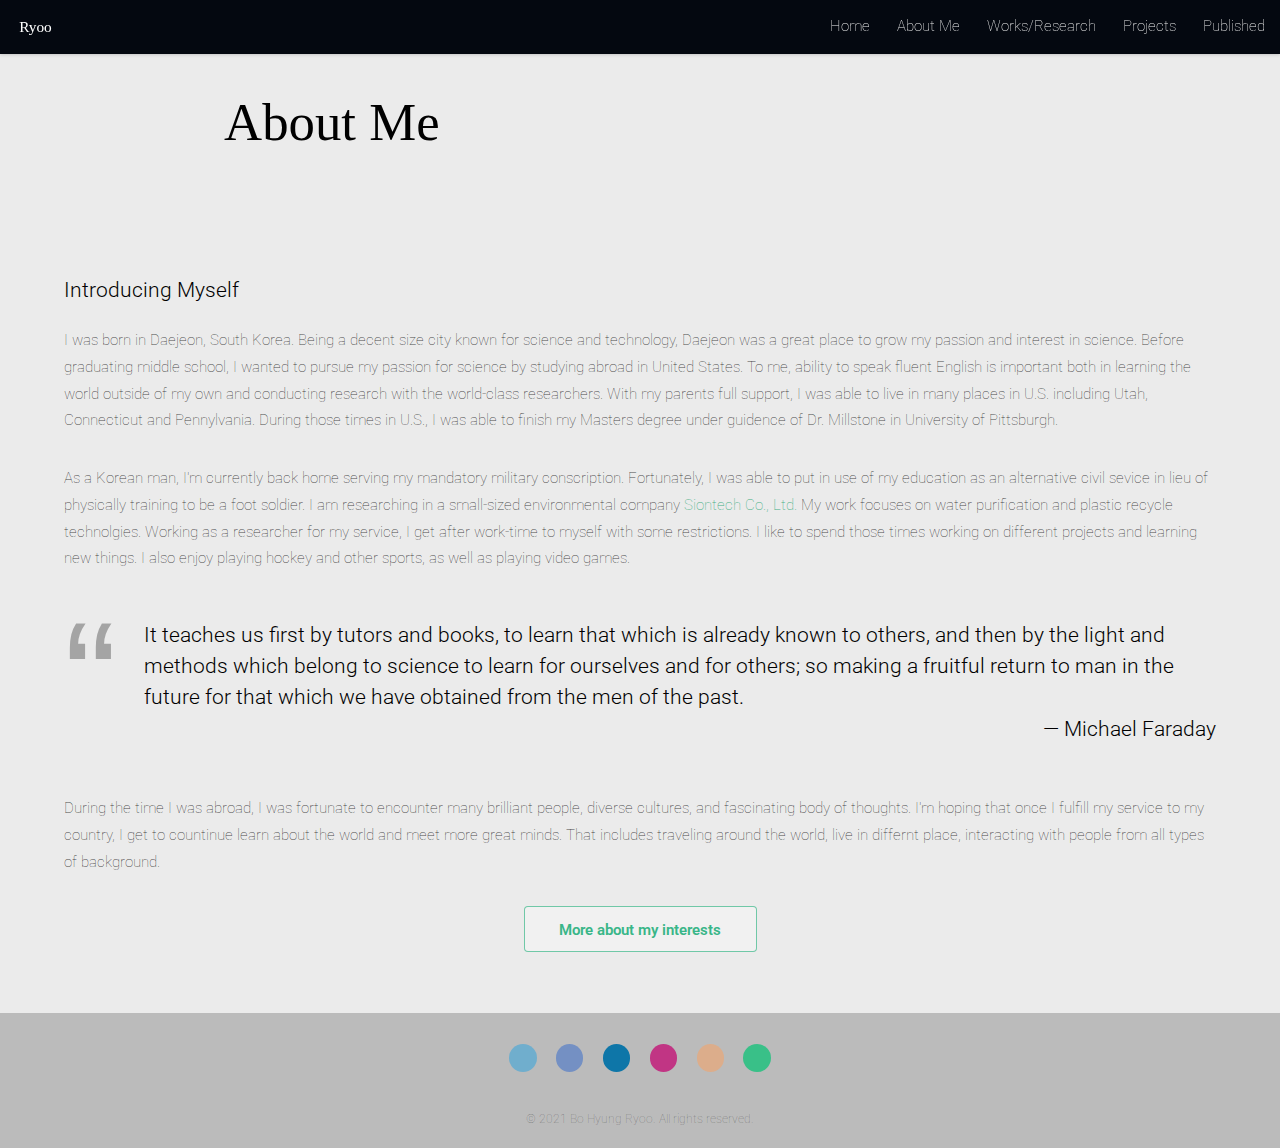
==== commit 200d642b: "general size update" ====
--- a/aboutMe.html
+++ b/aboutMe.html
@@ -43,38 +43,35 @@
 								<a class="image fit"><img src="images/pic07.jpg" alt="" /></a>
 								<h3>Introducing Myself</h3>
 								<p> 
-                                    I was born in Daejeon, South Korea. For those who are not from South Korea and not familiar with Dajeon, Dajeon is a city surrounded by mountains and it has many Korea's national science facilities.
-                                    Having national science museum and other science/technology related places, Daejeon was a great place to grow my passion and interest in science. 
-                                    At the end of my middle school, I wanted to study abroad in United States. I wanted to be able to speak English fluently, so that I can conduct research with the world-class researchers while learning about the other side of the world.
-                                    It was not easy to convince my parents, but they had faith in me. 
-                                    With my parents full support, I was able to live in many places and educations in U.S. including Utah, Connecticut and Pennylvania, where I was able to finish my Masters degree under guidence of Dr. Millstone in University of Pittsburgh.
+                                    I was born in Daejeon, South Korea. Being a decent size city known for science and technology, Daejeon was a great place to grow my passion and interest in science. 
+                                    Before graduating middle school, I wanted to pursue my passion for science by studying abroad in United States. 
+                                    To me, ability to speak fluent English is important both in learning the world outside of my own and conducting research with the world-class researchers.
+                                    With my parents full support, I was able to live in many places in U.S. including Utah, Connecticut and Pennylvania. During those times in U.S., I was able to finish my Masters degree under guidence of Dr. Millstone in University of Pittsburgh.
                                 </p>
-								<p>As a Korean man, I'm currently back home serving my military conscription. 
+								<p>
+                                    As a Korean man, I'm currently back home serving my mandatory military conscription. 
                                     Fortunately, I was able to put in use of my education as an alternative civil sevice in lieu of physically training to be a foot soldier. 
                                     I am researching in a small-sized environmental company <a href="siontech.html">Siontech Co., Ltd.</a> 
-                                    My work focuses on water purification technology, which I hope can be used to help those in need of clean water and also keep the envrionment healthy.
+                                    My work focuses on water purification and plastic recycle technolgies.
                                     Working as a researcher for my service, I get after work-time to myself with some restrictions.
                                     I like to spend those times working on different projects and learning new things.
                                     I also enjoy playing hockey and other sports, as well as playing video games.
-
                                 </p>
                                 <h3><blockquote>It teaches us first by tutors and books, to learn that which is already known to others, and then by the light and methods which belong to science to learn for ourselves and for others; so making a fruitful return to man in the future for that which we have obtained from the men of the past.
                                     <cite style="text-align: right;"> Michael Faraday</cite>
                                 </blockquote></h3>
                                 <p> 
-                                    While I was travelling and living in many places, I was fortunate to encounter many brilliant people, diverse cultures, and fascinating body of thoughts.
-                                    I'm hoping that once I fulfill my service to my country, I get to countinue learn about the world and meet more great minds and hear their thoughts.
-                                    That includes traveling around the world, live in differnt place, figuring out the meaning of life and what I want to do with mine. Or maybe just countinue with doing more scientific research to figure out about the world.
-                                    Learning about different cultures, people, and new scientific diiscoveries are my passion, but I also believe the importance of education.
 
-                                    To certain degree, both science and educations have become much easier to access, but the learning curve has gotten steeper with more things to learn in countless fields of science.
-
-                                    Because of this, I think many people are distancinig themselves from the science - either being scared or dismissing the importance of the science.
-                                    
-                                    Knowing the importance of science to public as well as public to science, I really want to bridge the gap between the science and public through different means.
-
-                                    I have some plans in my mind, but if you have any suggestions or wants to help, feel free to contact me.
+                                    During the time I was abroad, I was fortunate to encounter many brilliant people, diverse cultures, and fascinating body of thoughts.
+                                    I'm hoping that once I fulfill my service to my country, I get to countinue learn about the world and meet more great minds.
+                                    That includes traveling around the world, live in differnt place, interacting with people from all types of background. 
                                 </p>
+                                
+                                <!-- <p>
+                                    Learning about different cultures, people, and new scientific discoveries are my passion.
+                                    Hopefully one day, I can be part of those who lived to expand our knowledge and build better future.
+                                    Just as I was inspired by those who came before me, I would love to inspire others.
+                                </p> -->
                             
 
                                 <section style="text-align:center; padding-bottom: 4em">
--- a/assets/css/main.css
+++ b/assets/css/main.css
@@ -2966,7 +2966,7 @@
 	margin: auto;
 	padding: 2em 0;
 	text-align: justify;
-	width:60%;
+	width:65%;
 
 }
 
@@ -3245,7 +3245,6 @@
 		background-attachment: fixed;
 		background-position: center center;
 		background-size: cover;
-		box-shadow: 0 0.25em 0.5em 0 rgba(0, 0, 0, 0.25);
 		height: 100vh;
 		overflow: hidden;
 		position: relative;
@@ -3507,7 +3506,7 @@
 		background-color: #272833;
 		width: 100%;
 		height: 100vh;
-		background-image: url("../../images/_DSC5618.jpg");
+		background-image: url("../../images/img05282021/DSC5618.jpg");
 		background-repeat: no-repeat;
 		background-position: center;
 		background-size: cover;
@@ -3681,7 +3680,7 @@
 	-webkit-background-size: cover;
 	-moz-background-size: cover;
 	background-size: cover;
-	opacity: .15;
+	opacity: .2;
 }
 .about-wrap {
 	width: 94%;
@@ -3725,7 +3724,7 @@
 }
 
 .about-profile p {
-	color: #636363;
+	color: #000;
 }
 
 .about-profile .about-profile-bg {
@@ -3740,6 +3739,13 @@
 
 
 
+.background-gradient {
+	background-image: linear-gradient(#ebebeb, rgb(255,255,255, 0.2), #ebebeb);
+	background-image: linear-gradient(to left, #ebebeb, rgb(255,255,255, 0.8), rgb(255,255,255, 1), rgb(255,255,255, 1), rgb(255,255,255, 0.8), #ebebeb);
+}
+#navPanel, #titleBar {
+	display: none;
+}
 
 
 
@@ -3758,7 +3764,7 @@
 	.about-profile {padding-right: 5rem;}
 	.about-services {padding-left: 5rem;}}
 
-@media only screen and (max-width:900px) {
+@media only screen and (max-width:980px) {
 	.about-profile {padding-right: 4rem;}
 	.about-services {padding-left: 4rem;}
 
@@ -3926,11 +3932,10 @@
 			}
 
 		footer .copyright {
-			color: #1c1d26;
+			color: rgba(0, 0, 0, 0.4);
 			font-size: 0.8em;
 			line-height: 1em;
 			margin: 2em 0 0 0;
-			text: bold;
 			padding: 0;
 			text-align: center;
 		}
@@ -3956,8 +3961,11 @@
 	.mobile-appear {
 		display: none;
 	}
-
-	
+	.phone-appear {
+		display: none;
+	}
+
+
 /* XLarge */
 
 	@media screen and (max-width: 1680px) {
@@ -4068,15 +4076,20 @@
 				padding: 1.5em 0;
 			}
 
-	}
+
+		.page-title h1 {
+			margin: 0em;
+			line-height: 1.1em;
+		}
+
+	}
+	
 
 /* Small */
 
-	#navPanel, #titleBar {
-		display: none;
-	}
-
-	@media screen and (max-width: 736px) {
+	
+
+	@media screen and (max-width: 768px) {
 
 		/* Basic */
 
@@ -4134,22 +4147,18 @@
 
 		/* mainViewer */
 
-			.mainViewer {
-				box-shadow: 0 0.125em 0.5em 0 rgba(0, 0, 0, 0.25);
-			}
-
-				.mainViewer .image.main {
-					max-height: 60vh;
-				}
-
-				.mainViewer .content {
-					border-top-width: 0.2em !important;
-					padding: 3.25em 1.5em 1.25em 1.5em !important;
-				}
-
-				.mainViewer .content blockquote {
-					display: hidden;
-				}
+			.mainViewer .image.main {
+				max-height: 60vh;
+			}
+
+			.mainViewer .content {
+				border-top-width: 0.2em !important;
+				padding: 3.25em 1.5em 1.25em 1.5em !important;
+			}
+
+			.mainViewer .content blockquote {
+				display: hidden;
+			}
 
 
 		/* Header */
@@ -4344,7 +4353,7 @@
 		/* Footer */
 
 			footer {
-				padding: 1em 1em;
+				padding: 2em 1em;
 			}
 
 	}
@@ -4354,7 +4363,7 @@
 	@media screen and (max-width: 480px) {
 
 		/* Basic */
-
+		
 			html, body {
 				min-width: 320px;
 			}
@@ -4366,6 +4375,11 @@
 			#face .face-content .face-image {
 				height: 12em;
 				width: 12em;
+			}
+
+			.page-title {
+				width:80%;
+			
 			}
 		/* Button */
 
@@ -4390,7 +4404,7 @@
 		/* Footer */
 
 			footer {
-				padding: 0.5em 0.25em;
+				padding: 2em 0.25em;
 			}
 
 				footer .copyright {
@@ -4404,5 +4418,11 @@
 						padding: 0;
 					}
 
-	}
-
+		.phone-appear {
+			display: contents;
+		}
+		.phone-hide {
+			display: none !important;
+		}
+	}
+
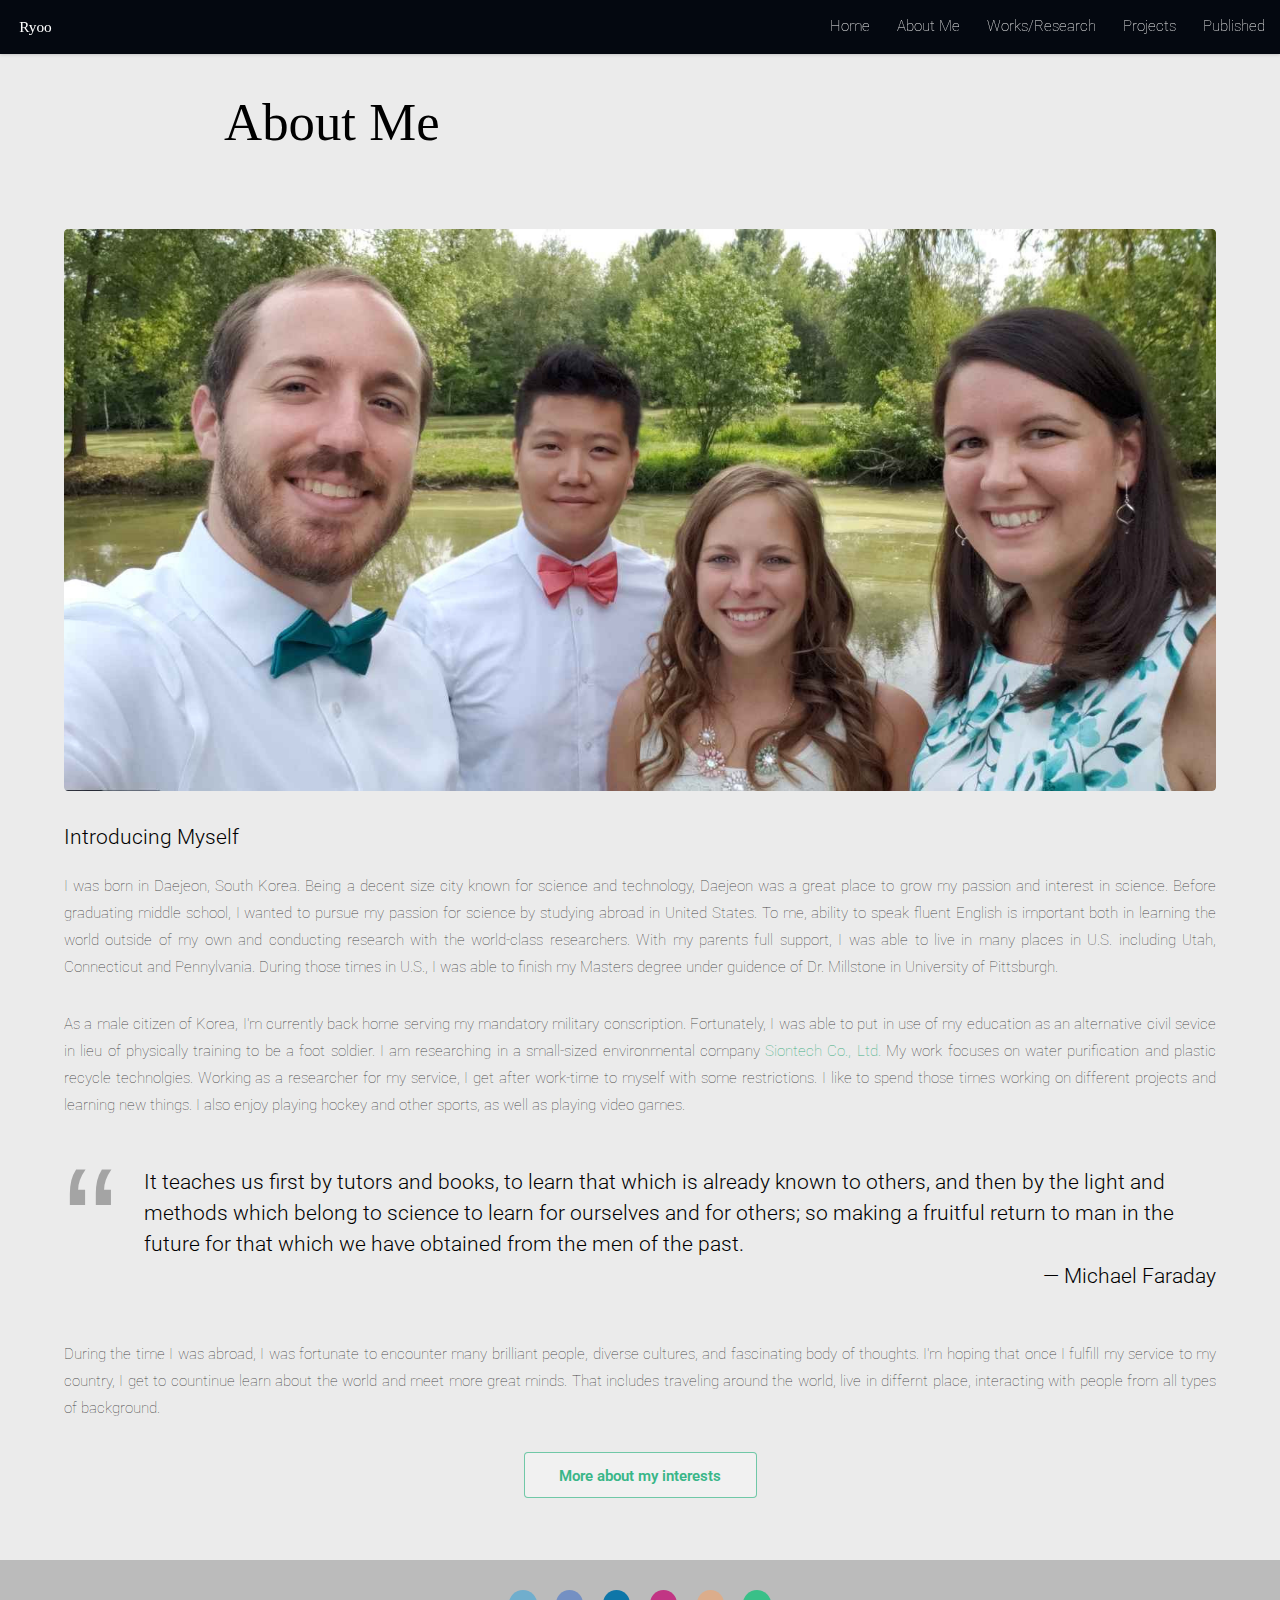
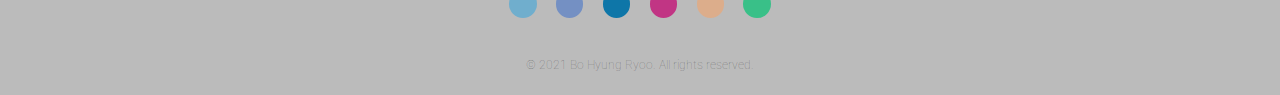
==== commit f8ac78d6: "face response + justify" ====
--- a/aboutMe.html
+++ b/aboutMe.html
@@ -40,16 +40,16 @@
 
 						<!-- Content -->
 							<section id="content">
-								<a class="image fit"><img src="images/pic07.jpg" alt="" /></a>
+								<a class="image fit"><img src="images/img05282021/IMG_2436.jpeg" alt="" /></a>
 								<h3>Introducing Myself</h3>
-								<p> 
+								<p class="justify"> 
                                     I was born in Daejeon, South Korea. Being a decent size city known for science and technology, Daejeon was a great place to grow my passion and interest in science. 
                                     Before graduating middle school, I wanted to pursue my passion for science by studying abroad in United States. 
                                     To me, ability to speak fluent English is important both in learning the world outside of my own and conducting research with the world-class researchers.
                                     With my parents full support, I was able to live in many places in U.S. including Utah, Connecticut and Pennylvania. During those times in U.S., I was able to finish my Masters degree under guidence of Dr. Millstone in University of Pittsburgh.
                                 </p>
-								<p>
-                                    As a Korean man, I'm currently back home serving my mandatory military conscription. 
+								<p class="justify"> 
+                                    As a male citizen of Korea, I'm currently back home serving my mandatory military conscription. 
                                     Fortunately, I was able to put in use of my education as an alternative civil sevice in lieu of physically training to be a foot soldier. 
                                     I am researching in a small-sized environmental company <a href="siontech.html">Siontech Co., Ltd.</a> 
                                     My work focuses on water purification and plastic recycle technolgies.
@@ -60,8 +60,7 @@
                                 <h3><blockquote>It teaches us first by tutors and books, to learn that which is already known to others, and then by the light and methods which belong to science to learn for ourselves and for others; so making a fruitful return to man in the future for that which we have obtained from the men of the past.
                                     <cite style="text-align: right;"> Michael Faraday</cite>
                                 </blockquote></h3>
-                                <p> 
-
+                                <p class="justify"> 
                                     During the time I was abroad, I was fortunate to encounter many brilliant people, diverse cultures, and fascinating body of thoughts.
                                     I'm hoping that once I fulfill my service to my country, I get to countinue learn about the world and meet more great minds.
                                     That includes traveling around the world, live in differnt place, interacting with people from all types of background. 
--- a/assets/css/main.css
+++ b/assets/css/main.css
@@ -125,6 +125,13 @@
 
 	p {
 		margin: 0 0 2em 0;
+	}
+
+	.justify {
+		text-align: justify;
+	}
+	.text-shadow {
+		text-shadow: 0 0 1em lightgreen, 0 0 12px lightcoral
 	}
 
 	h1, h2, h3, h4, h5, h6 {
@@ -2964,7 +2971,7 @@
 
 .page-title {
 	margin: auto;
-	padding: 2em 0;
+	padding: 2em 0 1em;
 	text-align: justify;
 	width:65%;
 
@@ -3586,6 +3593,7 @@
 		display: inline-block;
 		list-style: none;
 		position: relative;
+		width: 90%;
 	}
 	
 	#face .face-section-links li {
@@ -3705,7 +3713,9 @@
 	padding-left: 20px;
 	padding-right: 20px;
 }
-
+.about-services h4 {
+	margin-top: 0.75em;
+}
 .about-profile {
 	padding-right: 9rem;
 	position: relative;
@@ -3751,155 +3761,9 @@
 
 
 
-/* ------------------------------------------------------------------- 
- * responsive:
- * face
- * about 
- * ------------------------------------------------------------------- */
- @media only screen and (max-width:1024px) {
-	#face .face-content {padding-top:10em}
-	#face .face-content header h3 {font-size: 1.5rem;}
-	#face .face-content header h1 {font-size: 4.8rem;}
-	#face .face-content header p {font-size: 1.2em; padding-bottom: 0;}
-	.about-profile {padding-right: 5rem;}
-	.about-services {padding-left: 5rem;}}
-
-@media only screen and (max-width:980px) {
-	.about-profile {padding-right: 4rem;}
-	.about-services {padding-left: 4rem;}
-
-	#face {background-attachment: scroll;}
-	#face .goto-next {height: 7em;}
-	#face .face-content {
-		padding: 9em 0;
-		text-align: center;
-		margin-bottom: 0;}
-	#face .face-content header {
-		display: block;
-		margin: 0 0 2em 0;
-		text-align: center;}
-	#face .face-content .face-image {margin: 1em;}
-}
-
-@media only screen and (max-width:768px) {
-	#face .face-content {padding: 5em 1.5em 4.875em 1.5em;}
-	#face .face-content header h3 {font-size: 1.5rem;}
-	#face .face-content header h1 {font-size: 4.8rem;}
-	#face .face-content header p {font-size: 1.2em;}
-
-	
-	.face-content-tablecell h1 br {display: none;}
-	.face-content-tablecell .face-section-links {margin: 4.2rem 0 0 0;}
-	.face-content-tablecell .face-section-links li {font-size: 1.3rem;}
-	.face-content-tablecell .face-section-links a {font-size: 1.6rem;}
-	.scroll-icon {right: 15px;}
-	.about-content {padding-top: 0;}
-	.about-wrap {padding: 0; width: 100%;}
-	.about-profile-bg {display: none;}
-	.about-profile, .about-services {
-		float: none;
-		width: 100%;
-		padding-top: 10.8rem;
-		padding-left: 45px;
-		padding-right: 45px;
-	}
-	.about-profile .intro, .about-services .intro {text-align: center;}
-	.about-profile {padding-bottom: 9rem;}
-	.about-profile .about-profile-bg {display: block; width: 100%; height: 100%;}
-}
-
-@media only screen and (max-width:600px) {
-
-	#face {
-		box-shadow: 0 0.125em 0.5em 0 rgba(0, 0, 0, 0.25);
-		min-height: calc(100vh - 44px);
-	}
-
-	#face:before {
-		height: calc(100vh - 44px);
-	}
-
-	#face .face-content {
-		padding: 2em 0.5em 4.875em 0.5em;
-	}
-	#face .face-content header h1 {font-size: 4em;}
-	#face .face-content header h2 {font-size: 1.5em;}
-
-	#face .face-content .face-image {
-		height: 9em;
-		width: 9em;
-	}
-
-	.scroll-icon {
-		right: 10px;
-	}
-
-	.about-profile,
-	.about-services {
-		padding-left: 35px;
-		padding-right: 35px;
-	}
-	
-}
-
-@media only screen and (max-width:400px) {
-
-	#face .content {
-		padding: 3em 1.5625em 5.25em 1.5625em;
-	}
-	
-	#face {
-		min-height: 654px;
-	}
-	#face .face-content header h1 {font-size: 3em;}
-	#face .face-content header h2 {font-size: 1em;}
-	#face .face-content header p {font-size: 0.78em;}
-
-	.face-content-tablecell .face-bottom-text {
-		padding-right: 0;
-	}
-
-	.face-content-tablecell h3 {
-		font-size: 1.4rem;
-	}
-
-	.face-content-tablecell h1 {
-		font-size: 3.2rem;
-	}
-
-	.face-content-tablecell .face-section-links {
-		margin: 1.5rem 0 0 0;
-	}
-	
-	.about-profile,
-	.about-services {
-		padding-left: 25px;
-		padding-right: 25px;
-	}
-
-	.about-services {
-		text-align: center;
-	}
-
-	.about-services ul.services .icon-wrap {
-		position: static;
-		margin-bottom: .6rem;
-	}
-
-	.about-services ul.services .icon-wrap i {
-		font-size: 6rem;
-	}
-
-	.about-services ul.services .service-item {
-		padding-left: 0;
-		margin-bottom: 3rem;
-	}
-
-	.about-services ul.services .service-item h4 {
-		margin-bottom: 1.5rem;
-	}
-
-}
+
+
+
 
 /* Footer */
 
@@ -4012,6 +3876,23 @@
 
 	}
 
+
+
+	@media screen and (max-width:1110px) {
+		#face .face-content {
+			padding-top:8em;
+			text-align: center;
+		}
+		#face .face-content header {
+			display: inline-block;
+			margin: 0 0 2em 0;
+			text-align: center;
+			width: 95%;
+		}
+		.about-profile {padding-right: 5rem;}
+		.about-services {padding-left: 5rem;}}
+
+
 /* Medium */
 
 	@media screen and (max-width: 980px) {
@@ -4021,7 +3902,26 @@
 			body, input, select, textarea {
 				font-size: 12pt;
 			}
-
+		
+
+			.about-profile {padding-right: 4rem;}
+			.about-services {padding-left: 4rem;}
+
+			#face {background-attachment: scroll;}
+			#face .face-content {
+				padding-top: 7em;
+				text-align: center;
+				margin-bottom: 0;}
+			#face .face-content header {
+				display: inline-block;
+				margin: 0 0 2em 0;
+				text-align: center;
+				width: 95%;}
+			#face .face-content .face-image {margin: 1em;}
+
+
+
+			
 		/* mainViewer */
 
 			.mainViewer {background-attachment: scroll; height: auto;}
@@ -4083,6 +3983,37 @@
 		}
 
 	}
+
+
+	@media only screen and (max-width:900px) {
+		#face .face-content {padding: 5em 1.5em 3em 1.5em;}
+		#face .face-content header h3 {font-size: 2rem;}
+		#face .face-content header h1 {font-size: 4.8rem;}
+		#face .face-content header p {font-size: 1.2em;}
+	
+		
+		.face-content-tablecell h1 br {display: none;}
+		.face-content-tablecell .face-section-links {margin: 4.2rem 0 0 0;}
+		.face-content-tablecell .face-section-links li {font-size: 1.3rem;}
+		.face-content-tablecell .face-section-links a {font-size: 1.6rem;}
+		.scroll-icon {right: 15px;}
+		.about-content {padding-top: 0;}
+		.about-wrap {padding: 0; width: 100%;}
+		.about-profile-bg {display: none;}
+		.about-profile, .about-services {
+			float: none;
+			width: 100%;
+			padding-top: 10.8rem;
+			padding-left: 45px;
+			padding-right: 45px;
+		}
+		.about-profile .intro, .about-services .intro {text-align: center;}
+		.about-profile {padding-bottom: 9rem;}
+		.about-profile .about-profile-bg {display: block; width: 100%; height: 100%;}
+	}
+
+		
+	
 	
 
 /* Small */
@@ -4167,6 +4098,9 @@
 				display: none;
 			}
 
+			.about-profile, .about-services {
+				padding-top: 5rem;
+			}
 
 
 		/* Nav */
@@ -4358,6 +4292,28 @@
 
 	}
 
+
+
+	@media screen and (max-width:620px) {
+
+		#face {
+			box-shadow: 0 0.125em 0.5em 0 rgba(0, 0, 0, 0.25);
+			min-height: calc(100vh - 44px);
+		}
+	
+		#face:before {height: calc(100vh - 44px);}
+	
+		#face .face-content {
+			padding: 2em 0.5em 2.5em 0.5em;
+		}
+		#face .face-content header {margin-bottom: 1.5em;}
+		#face .face-content header h1 {font-size: 4em;}
+		#face .face-content header h3 {font-size: 1.8em;}
+		#face .face-content header p {font-size: 1em;}
+		.scroll-icon {right: 10px;}
+		.about-profile, .about-services { padding-left: 35px; padding-right: 35px;}
+	}
+
 /* XSmall */
 
 	@media screen and (max-width: 480px) {
@@ -4372,10 +4328,8 @@
 				font-size: 12pt;
 			}
 
-			#face .face-content .face-image {
-				height: 12em;
-				width: 12em;
-			}
+			#face .face-content header h1 {font-size: 3.5em;}
+			#face .face-content header h3 {font-size: 1.5em;}
 
 			.page-title {
 				width:80%;
@@ -4389,7 +4343,18 @@
 			.button {
 				padding: 0 1em;
 			}
-
+		
+
+			.about-content h3 {
+				font-size: 1.3em;
+			}
+			.about-profile, .about-services {
+				padding-top: 3rem;
+			}
+			#conscriptiontimer {
+				margin: 0;
+				font-size: 0.8em;
+			}
 		/* mainViewer */
 
 			.mainViewer .image.main {
@@ -4397,7 +4362,7 @@
 			}
 
 			.mainViewer .content {
-				padding: 3em 1.25em 1em 1.25em !important;
+				padding: 1em 1.25em 1em 1.25em !important;
 			}
 
 
@@ -4426,3 +4391,30 @@
 		}
 	}
 
+
+
+	@media only screen and (max-width:420px) {
+
+		#face .content {
+			padding: 3em 1.5625em 5.25em 1.5625em;
+		}
+		
+		#face {
+			min-height: 654px;
+		}
+		#face .face-content header h1 {font-size: 3em;}
+		#face .face-content header h3 {font-size: 1.2em;}
+		#face .face-content header p {font-size: 0.78em;}
+	
+		.face-content-tablecell .face-bottom-text {padding-right: 0;}
+		.face-content-tablecell h3 {font-size: 1.4rem;}
+		.face-content-tablecell h1 {font-size: 3.2rem;}
+		.face-content-tablecell .face-section-links {margin: 1.5rem 0 0 0;}
+		.about-profile, .about-services {padding-left: 25px; padding-right: 25px;}
+		.about-services {text-align: center;}
+		.about-services ul.services .icon-wrap {position: static; margin-bottom: .6rem;}
+		.about-services ul.services .icon-wrap i {font-size: 6rem;}
+		.about-services ul.services .service-item {padding-left: 0; margin-bottom: 3rem;}
+		.about-services ul.services .service-item h4 {margin-bottom: 1.5rem;}
+	
+	}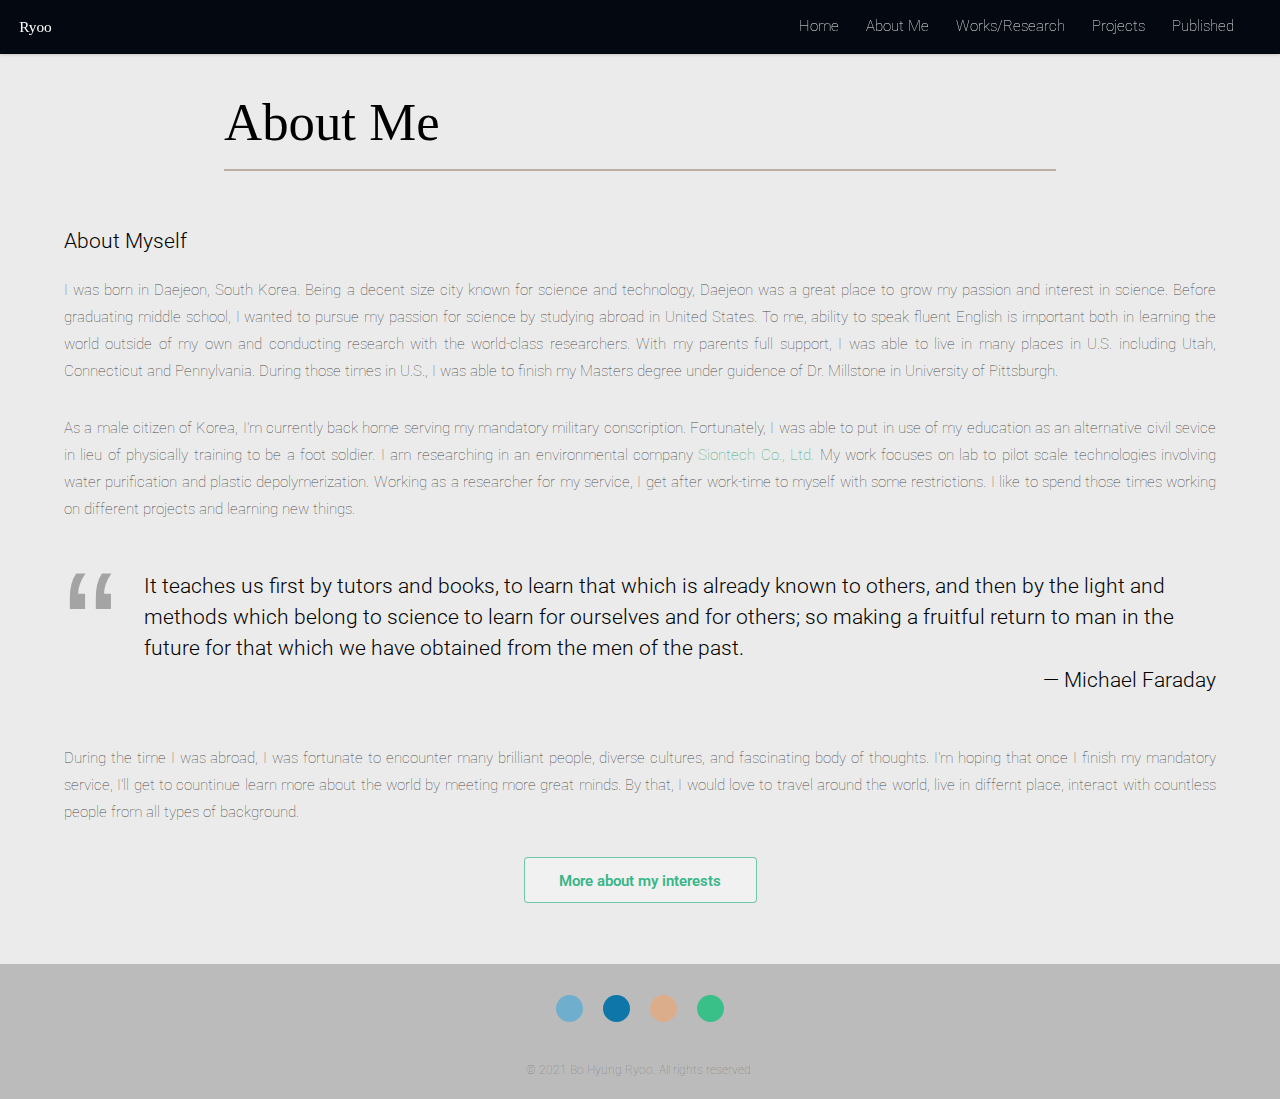
==== commit e1480f61: "CV update" ====
--- a/aboutMe.html
+++ b/aboutMe.html
@@ -25,7 +25,7 @@
                             </ul>
                         </li>
                         <li><a href="projects.html">Projects</a></li>
-                        <li><a href="publish.html">Published</a></li>
+                        <li><a href="publish.html" style="padding-right: 2em">Published</a></li>
                     </ul>
                 </nav>
             </header>
@@ -34,14 +34,16 @@
 				<div>
                     <div class="page-title col-4">
 						<h3><span class="icon solid fas fa-user"></span></h3>
-						<h1>About Me</h1>
+						<h1 style="margin-bottom: 0.1em;">About Me</h1>
+                        <hr />
 					</div>
+                    
 					<div class="container">
 
 						<!-- Content -->
 							<section id="content">
-								<a class="image fit"><img src="images/img05282021/IMG_2436.jpeg" alt="" /></a>
-								<h3>Introducing Myself</h3>
+								<a class="image fit"><img src="images/img05282021/IMG_1921_3_1.jpg" alt="" /></a>
+								<h3>About Myself</h3>
 								<p class="justify"> 
                                     I was born in Daejeon, South Korea. Being a decent size city known for science and technology, Daejeon was a great place to grow my passion and interest in science. 
                                     Before graduating middle school, I wanted to pursue my passion for science by studying abroad in United States. 
@@ -51,19 +53,18 @@
 								<p class="justify"> 
                                     As a male citizen of Korea, I'm currently back home serving my mandatory military conscription. 
                                     Fortunately, I was able to put in use of my education as an alternative civil sevice in lieu of physically training to be a foot soldier. 
-                                    I am researching in a small-sized environmental company <a href="siontech.html">Siontech Co., Ltd.</a> 
-                                    My work focuses on water purification and plastic recycle technolgies.
+                                    I am researching in an environmental company <a href="siontech.html">Siontech Co., Ltd.</a> 
+                                    My work focuses on lab to pilot scale technologies involving water purification and plastic depolymerization.
                                     Working as a researcher for my service, I get after work-time to myself with some restrictions.
                                     I like to spend those times working on different projects and learning new things.
-                                    I also enjoy playing hockey and other sports, as well as playing video games.
                                 </p>
                                 <h3><blockquote>It teaches us first by tutors and books, to learn that which is already known to others, and then by the light and methods which belong to science to learn for ourselves and for others; so making a fruitful return to man in the future for that which we have obtained from the men of the past.
                                     <cite style="text-align: right;"> Michael Faraday</cite>
                                 </blockquote></h3>
                                 <p class="justify"> 
                                     During the time I was abroad, I was fortunate to encounter many brilliant people, diverse cultures, and fascinating body of thoughts.
-                                    I'm hoping that once I fulfill my service to my country, I get to countinue learn about the world and meet more great minds.
-                                    That includes traveling around the world, live in differnt place, interacting with people from all types of background. 
+                                    I'm hoping that once I finish my mandatory service, I'll get to countinue learn more about the world by meeting more great minds.
+                                    By that, I would love to travel around the world, live in differnt place, interact with countless  people from all types of background. 
                                 </p>
                                 
                                 <!-- <p>
@@ -75,7 +76,7 @@
 
                                 <section style="text-align:center; padding-bottom: 4em">
  
-                                    <a href="interests.html" class="button"> More about my interests</a>
+                                    <a href="#" class="button"> More about my interests</a>
 
                                 </section>
 
@@ -92,10 +93,11 @@
             <footer>
                 <ul class="icons">
                     <li><a href="#" class="icon brands circle fa-twitter"><span class="label">Twitter</span></a></li>
-                    <li><a href="https://facebook.com/BoHyungRyoo" class="icon brands circle fa-facebook-f"><span class="label">Facebook</span></a></li>
+                    <!-- <li><a href="#" class="icon brands circle fa-facebook-f"><span class="label">Facebook</span></a></li> -->
                     <li><a href="https://linkedin.com/in/Ryoo" class="icon brands circle fa-linkedin-in"><span class="label">LinkedIn</span></a></li>
                     <!-- <li><a href="#" class="icon brands circle fa-google-plus-g"><span class="label">Googleplus</span></a></li> -->
-                    <li><a href="#" class="icon brands circle fa-instagram"><span class="label">Instagram</span></a></li>
+                    <!-- <li><a href="#" class="icon brands circle fa-instagram"><span class="label">Instagram</span></a></li> -->
+                    <!-- <li><a href="#" class="icon brands circle fa-whatsapp"><span class="label">WhatsApp</span></a></li> -->
                     <li><a href="https://github.com/Ryoo" class="icon brands circle fa-github"><span class="label">GitHub</span></a></li>
                     <li><a href="mailto:BoHyungRyoo@gmail.com" class="icon solid circle fa-envelope"><span class="label">Email</span></a></li>
                 </ul>
--- a/assets/css/main.css
+++ b/assets/css/main.css
@@ -2231,7 +2231,7 @@
 	}
 
 	header h1 b {
-		font-family: fantasy;
+		font-family: fantasy, cursive;
 		color: #ebebeb;
 	}
 
@@ -2597,6 +2597,14 @@
 					background: #1B84B9;
 					color: #fff
 				}
+			.icon.circle.fa-whatsapp {
+				background: #25D366;
+				color: #fff;
+			}
+				.icon.circle.fa-whatsapp:hover {
+					background: #35E376;
+					color: #fff
+				}
 
 			.icon.circle.fa-instagram {
 				background: #c13584;
@@ -2737,7 +2745,7 @@
 			position: absolute;
 			left: 0;
 			top: 0;
-			background-image: url("images/overlay.png");
+			/* background-image: url("images/overlay.png"); */
 			width: 100%;
 			height: 100%;
 			z-index: 1;
@@ -2769,97 +2777,127 @@
 			}
 
 		.image.fit {
-			display: block;
-			margin: 0 0 2em 0;
+			display: inline;
 			width: 100%;
 		}
 
 			.image.fit img {
 				width: 100%;
-			}
-	
+				display: block;
+				margin: 0 0 0 0;
+			}
+		
+		.image.fit + h3 {
+			margin-top: 0.8em
+		}
 
 				
 
 
 /* Slideshow */
 
-	.slideshow_container {
-		position: relative;
-		margin-left: auto;
-		margin-right: auto;
-		max-width: 1200px;
-	}
-	.slideshow_container:hover{display: block;}
-
-	.slide_container {
-		padding:0.01em 16px;
-		margin-top: 16px;
-		margin-bottom: 16px;
-	}
-		.slide_container:after, .slide_container:before{
-			content: ""; display: table; clear:both;
-		}
-	
-	.slide-white {
-		color:#000!important; background-color: #fff!important;
-	}
-	.mySlides {display:none}
-
-
-	.dot {
-		cursor: pointer;
-		height: 15px;
-		width: 15px;
-		margin: 0 2px;
-		background-color: #ccc;
-		border-radius: 50%;
-		display: inline-block;
-		transition: background-color 0.6s ease;
-	}
-		.active, .dot:hover {
-			background-color: transparent;
-		}
-		.dot-border {
-			border: 1px solid #ccc!important
-		}
-		.dot-transparent {
-			background-color: transparent!important;
-		}
-		.dot-white,.dot-hover-white:hover{color:#000!important;background-color:#fff!important}
-		.slide-prev {
-			float:left!important;
-		}
-		.slide-next {
-			float:right!important;
-		}
-		.slide-prev:hover,.slide-next:hover {
-			color:#39c088;
-			cursor: default;
-		}
-
-	.fade {
-		-webkit-animation-name: fade;
-		-webkit-animation-duration: 1s;
-		animation-name: fade;
-		animation-duration: 1s;
-		-moz-animation-name: fade;
-		-moz-animation-duration: 1s;
-	}
-
-	@-moz-keyframes fade {
-		from {opacity: .4}
-		to {opacity: 1}
-	}
-	
-	@-webkit-keyframes fade {
-		from {opacity: .4}
-		to {opacity: 1}
-	}
-	@keyframes fade {
-		from {opacity: .4}
-		to {opacity: 1}
-	}
+
+
+
+.carousel {margin-left:10%; margin-right: 10%; margin: 0 0 2em}
+
+ul.slides {
+    display: block;
+    position: relative;
+    height: 600px;
+    margin: 0;
+    padding: 0;
+    overflow:hidden;
+    list-style: none;
+}
+
+.slides * {
+    user-select: none;
+    -ms-user-select: none;
+    -moz-user-select: none;
+    -khtml-user-select: none;
+    -webkit-user-select: none;
+    -webkit-touch-callout: none;
+}
+
+ul.slides input {display: none;}
+.slide-container {display: block;}
+
+.slide-image {
+    display: block;
+    position: absolute;
+    width: 100%;
+    height: 100%;
+    top: 0;
+    opacity: 0;
+    transition: all 1s ease-in-out;
+}   
+
+.slide-image img {width: auto; min-width: 100%; height: 100%;}
+
+.carousel-controls {
+    position: absolute;
+    top: 0;
+    left: 0;
+    right: 0;
+    z-index: 999;
+    font-size: 100px;
+    line-height: 600px;
+    color: #fff;
+}
+
+.carousel-controls label {
+    display: none;
+    position: absolute;
+    padding: 0 20px;
+    opacity: 0;
+    transition: opacity .2s;
+    cursor: pointer;
+}
+.slide-image:hover + .carousel-controls label{ opacity: 0.5;}
+.carousel-controls label:hover {opacity: 1;}
+.carousel-controls .prev-slide {width: 49%; text-align: left; left: 0;}
+.carousel-controls .next-slide {width: 49%; text-align: right; right: 0;}
+
+.carousel-dots {
+    position: absolute;
+    left: 0;
+    right: 0;
+    bottom: 20px;
+    z-index: 999;
+    text-align: center;
+}
+
+.carousel-dots .carousel-dot {
+    display: inline-block;
+    width: 30px;
+    height: 30px;
+    border-radius: 50%;
+    background-color: #fff;
+    opacity: 0.5;
+    margin: 10px;
+}
+
+input:checked + .slide-container .slide-image {
+    opacity: 1;
+    transform: scale(1);
+    transition: opacity 1s ease-in-out;
+}
+
+input:checked + .slide-container .carousel-controls label {display: block;}
+
+input#caro-img-1:checked ~ .carousel-dots label#caro-img-dot-1,
+input#caro-img-2:checked ~ .carousel-dots label#caro-img-dot-2,
+input#caro-img-3:checked ~ .carousel-dots label#caro-img-dot-3,
+input#caro-img-4:checked ~ .carousel-dots label#caro-img-dot-4,
+input#caro-img-5:checked ~ .carousel-dots label#caro-img-dot-5,
+input#caro-img-6:checked ~ .carousel-dots label#caro-img-dot-6 {
+	opacity: 1;
+}
+input:checked + .slide-container .nav label { display: block; }
+
+
+
 /* List */
 
 	ol {
@@ -2905,7 +2943,7 @@
 
 	.skillBar{
 		background-color: #949494;
-		width: 85%;
+		width: 95%;
 		padding: 1px;
   		border-radius: 15px;
   		margin-bottom: 5px;
@@ -2921,10 +2959,10 @@
 		display: inline-block;
   		padding: 0px 0px 0px 15px;
   		border-radius: inherit;
-  		animation: skillbar-load 2s 0s;
-  		-webkit-animation: skillbar-load 2s 0s;
-  		-moz-animation: skillbar-load 2s 0s;
-  		-o-animation: skillbar-load 2s 0s;
+  		animation: skillbar-load 1.2s ease-in-out;
+  		-webkit-animation: skillbar-load 1.2s ease-in-out;
+  		-moz-animation: skillbar-load 1.2s ease-in-out;
+  		-o-animation: skillbar-load 1.2s ease-in-out;
 	}
 
 	.skillBar.front::before{background-color: #ffcc33;}
@@ -2982,6 +3020,7 @@
 	font-family: "librebaskerville-bold", serif;
 	font-size: 3.3rem;
 	line-height: 1.455;
+	margin-bottom: 0.1em;
 	color: #000000
 }
 
@@ -2992,6 +3031,12 @@
 	text-transform: uppercase;
 	letter-spacing: .15rem;
 	margin: 0 0 0 .3rem;
+}
+
+.page-title hr {
+	border-width: 0;
+	margin: 0.5em 0 1.5em 0;
+	border-bottom: solid 2px rgb(76, 36, 5, 0.3);
 }
 
 
@@ -3184,68 +3229,118 @@
 			opacity: 0.25;
 		}
 
-/* Goto Next */
-
-	.goto-next {
-		border: 0;
-		bottom: 0;
-		display: block;
-		height: 5em;
-		left: 50%;
-		margin: 0 0 0 -5em;
-		overflow: hidden;
-		position: absolute;
-		text-indent: 10em;
-		white-space: nowrap;
-		width: 10em;
-		z-index: 1;
-	}
-
-		.goto-next:before {
-			background-image: url("images/arrow.svg");
-			background-position: center center;
-			background-repeat: no-repeat;
-			background-size: contain;
-			content: '';
-			display: block;
-			height: 1.5em;
-			left: 50%;
-			margin: -0.75em 0 0 -1em;
-			position: absolute;
-			top: 50%;
-			width: 2em;
-			z-index: 1;
-		}
+/* Publish Sections */
+.patents {
+	text-align: justify;
+}
+
+.patentCountries {
+	padding-left: 5em;
+	font-size: medium;
+	text-align: justify;
+}
+
+.patents i {
+	font-size: 0.8em;
+}
+
+.patentCountries li {
+	margin: 0;
+}
 
 /* Lab Skill section */
 
+
+.labSkill-Container {
+	display:flexbox;
+	overflow: auto;
+}
+
+.labSkill-Container h2:hover {color: coral; opacity: 0.6; transition: color 0.2s ease-in-out; border-color:gray;}
+.labSkill-Container h3:hover {color: coral; opacity: 0.4; transition: color 0.2s ease-in-out;}
+
 .labSkill {
-	background-color: #EBEBEB;
 	color:#000;
 	cursor:pointer;
-	padding: 10px;
 	width: 100%;
-	border: none;
 	text-align: left;
 	outline: none;
 	font-size:inherit;
-	font-weight:lighter;
-}
-
-.active, .labSkill:hover{
-	color:#656565
-}
+}
+
+
+
+b.labSkill {
+	font-weight: bolder;
+}
+
+h2.labSkill {
+	font-size: inherit;
+	padding: 5px;
+	border: solid;
+	text-align: center;
+	margin: 2em 0;
+	padding: 0.2em;
+}
+
+h2.active-labSkill {
+	color: coral;
+	font-size: 1.3em;
+	transition: font-size 0.25s ease-in;
+	margin: 0.5em 0;
+	border-color: #818181;
+	padding: 0.2em;
+}
+
+
+
 .labContent {
-	margin-left: 5em; 
-	font-size: small; 
-	font-weight: bold;
-	padding: 0 12px;
+	margin-left: 2em; 
+	font-size: inherit; 
+	font-weight: inherit;
 	display: none;
 	overflow: hidden;
-}
-.labSkill b {
-	font-weight: bolder;
-}
+	animation: labSlide 0.4s ease-out 0.1s forwards;
+	-o-animation: labSlide 0.4s ease-out 0.1s forwards;
+	-moz-animation: labSlide 0.4s ease-out 0.1s forwards;
+	-webkit-animation: labSlide 0.4s ease-out 0.1s forwards;
+	opacity: 0;
+	transform: translateY(-5%);
+}
+
+@keyframes labSlide{from {opacity: 0; transform: translateY(-5%);} to {opacity: 1; transform: translateY(0);}}
+@-o-keyframes labSlide{from {opacity: 0; transform: translateY(-5%);} to {opacity: 1; transform: translateY(0);}}
+@-moz-keyframes labSlide{from {opacity: 0; transform: translateY(-5%);} to {opacity: 1; transform: translateY(0);}}
+@-webkit-keyframes labSlide{from {opacity: 0; transform: translateY(-5%);} to {opacity: 1; transform: translateY(0);}}
+
+h3.labContent {
+	font-size: inherit;
+}
+
+h3.active-labSkill {
+	color: coral;
+	font-size: 1.2em;
+	opacity: 0.6;
+	margin-bottom: 0.5em;
+	transition: font-size 0.35s ease-out;;
+}
+
+h4.labContent {
+	font-size: inherit;
+}
+.labContent p {
+	margin-bottom: 1em;
+}
+p.labContent {
+	font-size: inherit;
+}
+.labContent ul {
+	margin-bottom: 1em;
+}
+li.labContent {
+	font-size: inherit;
+}
+
 /* mainViewer */
 
 	.mainViewer {
@@ -3263,7 +3358,7 @@
 		.mainViewer:nth-last-of-type(4) {z-index: 4;}
 
 		.mainViewer:before {
-			background-image: url("images/overlay.png");
+			/* background-image: url("images/overlay.png"); */
 			content: '';
 			display: block;
 			height: 100%;
@@ -3682,7 +3777,7 @@
 	left: 0;
 	height: 100%;
 	width: 50%;
-	background-image: url(../../images/img05282021/IMG_0515.jpeg);
+	background-image: url("../../images/img05282021/IMG_0515.jpg");
 	background-repeat: no-repeat;
 	background-position: center;
 	-webkit-background-size: cover;
@@ -3822,12 +3917,12 @@
 					color: inherit;
 				}
 
-	.mobile-appear {
-		display: none;
-	}
-	.phone-appear {
-		display: none;
-	}
+.mobile-appear {
+	display: none;
+}
+.phone-appear {
+	display: none;
+}
 
 
 /* XLarge */
@@ -3874,6 +3969,8 @@
 				padding: 4.5em 0;
 			}
 
+			
+
 	}
 
 
@@ -3891,6 +3988,7 @@
 		}
 		.about-profile {padding-right: 5rem;}
 		.about-services {padding-left: 5rem;}}
+
 
 
 /* Medium */
@@ -3964,7 +4062,7 @@
 			}
 
 			.mobile-hide {
-				display: none;
+				display: none !important;
 			}
 			.mobile-appear {
 				display: contents;
@@ -3982,6 +4080,8 @@
 			line-height: 1.1em;
 		}
 
+
+		
 	}
 
 
@@ -4046,10 +4146,7 @@
 
 		/* Section/Article */
 
-			header p br {
-				display: none;
-			}
-
+		
 			header h2 + p {
 				font-size: 1em;
 			}
@@ -4417,4 +4514,12 @@
 		.about-services ul.services .service-item {padding-left: 0; margin-bottom: 3rem;}
 		.about-services ul.services .service-item h4 {margin-bottom: 1.5rem;}
 	
-	}+	}
+
+
+
+
+.face-banner {position: relative;
+				width: 100%;
+				background-color: #E1E1E1;
+				opacity: 20%;}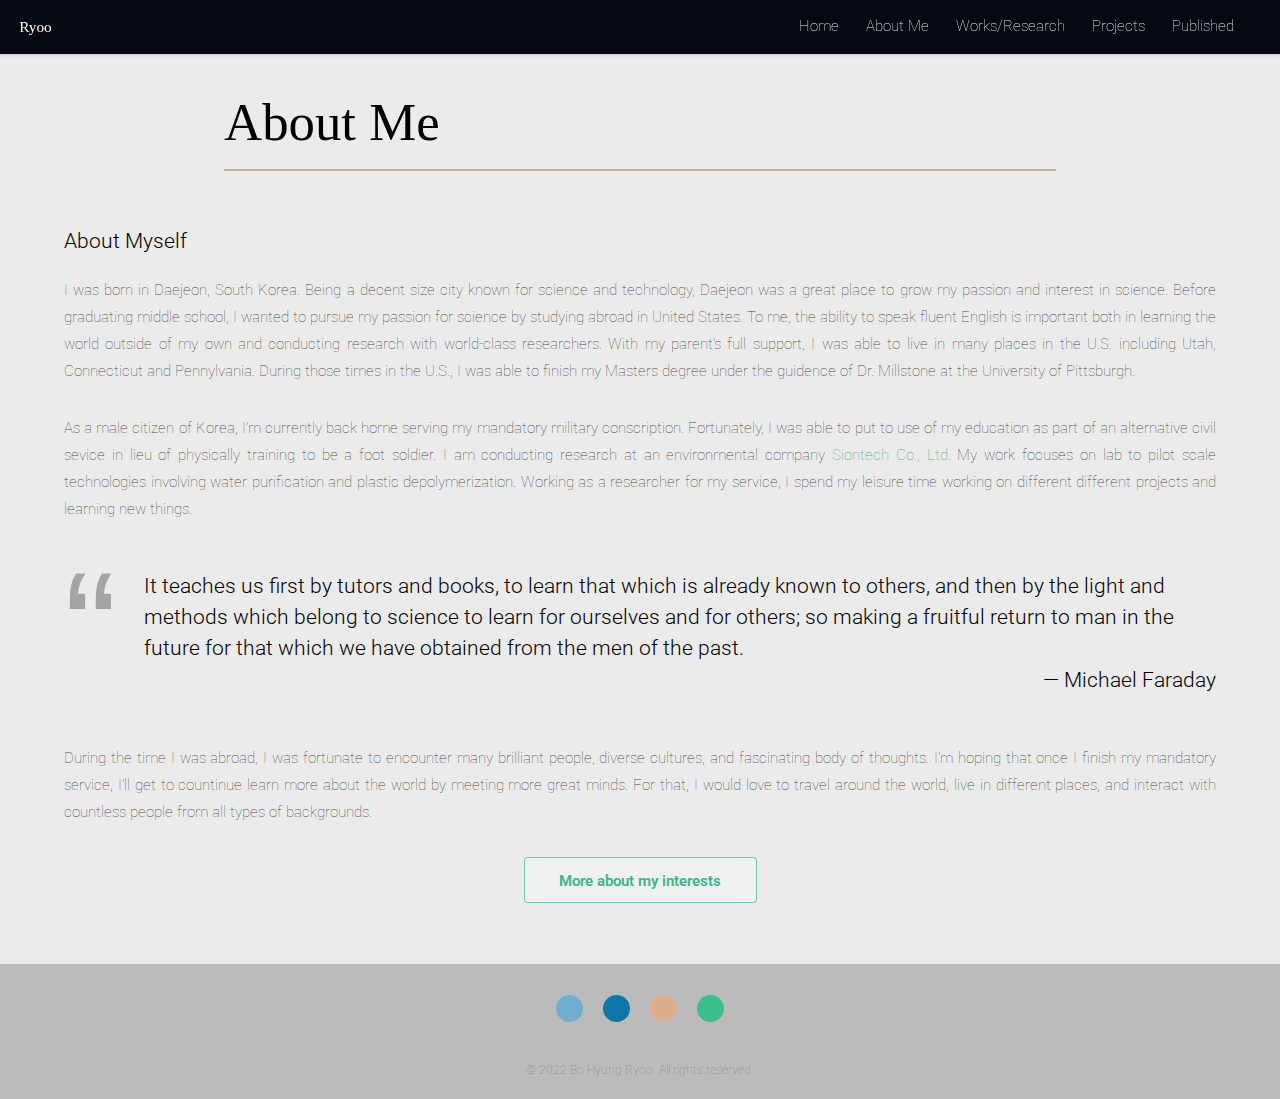
==== commit 8e14960e: "Footing update" ====
--- a/aboutMe.html
+++ b/aboutMe.html
@@ -47,16 +47,15 @@
 								<p class="justify"> 
                                     I was born in Daejeon, South Korea. Being a decent size city known for science and technology, Daejeon was a great place to grow my passion and interest in science. 
                                     Before graduating middle school, I wanted to pursue my passion for science by studying abroad in United States. 
-                                    To me, ability to speak fluent English is important both in learning the world outside of my own and conducting research with the world-class researchers.
-                                    With my parents full support, I was able to live in many places in U.S. including Utah, Connecticut and Pennylvania. During those times in U.S., I was able to finish my Masters degree under guidence of Dr. Millstone in University of Pittsburgh.
+                                    To me, the ability to speak fluent English is important both in learning the world outside of my own and conducting research with world-class researchers.
+                                    With my parent's full support, I was able to live in many places in the U.S. including Utah, Connecticut and Pennylvania. During those times in the U.S., I was able to finish my Masters degree under the guidence of Dr. Millstone at the University of Pittsburgh.
                                 </p>
 								<p class="justify"> 
                                     As a male citizen of Korea, I'm currently back home serving my mandatory military conscription. 
-                                    Fortunately, I was able to put in use of my education as an alternative civil sevice in lieu of physically training to be a foot soldier. 
-                                    I am researching in an environmental company <a href="siontech.html">Siontech Co., Ltd.</a> 
+                                    Fortunately, I was able to put to use of my education as part of an alternative civil sevice in lieu of physically training to be a foot soldier. 
+                                    I am conducting research at an environmental company <a href="siontech.html">Siontech Co., Ltd.</a> 
                                     My work focuses on lab to pilot scale technologies involving water purification and plastic depolymerization.
-                                    Working as a researcher for my service, I get after work-time to myself with some restrictions.
-                                    I like to spend those times working on different projects and learning new things.
+                                    Working as a researcher for my service, I spend my leisure time working on different different projects and learning new things.
                                 </p>
                                 <h3><blockquote>It teaches us first by tutors and books, to learn that which is already known to others, and then by the light and methods which belong to science to learn for ourselves and for others; so making a fruitful return to man in the future for that which we have obtained from the men of the past.
                                     <cite style="text-align: right;"> Michael Faraday</cite>
@@ -64,7 +63,7 @@
                                 <p class="justify"> 
                                     During the time I was abroad, I was fortunate to encounter many brilliant people, diverse cultures, and fascinating body of thoughts.
                                     I'm hoping that once I finish my mandatory service, I'll get to countinue learn more about the world by meeting more great minds.
-                                    By that, I would love to travel around the world, live in differnt place, interact with countless  people from all types of background. 
+                                    For that, I would love to travel around the world, live in different places, and interact with countless people from all types of backgrounds. 
                                 </p>
                                 
                                 <!-- <p>
@@ -102,7 +101,7 @@
                     <li><a href="mailto:BoHyungRyoo@gmail.com" class="icon solid circle fa-envelope"><span class="label">Email</span></a></li>
                 </ul>
                 <ul class="copyright">
-                    <li>&copy; 2021 Bo Hyung Ryoo. All rights reserved.</li>
+                    <li>&copy; 2022 Bo Hyung Ryoo. All rights reserved.</li>
                 </ul>
             </footer>
 		</div>
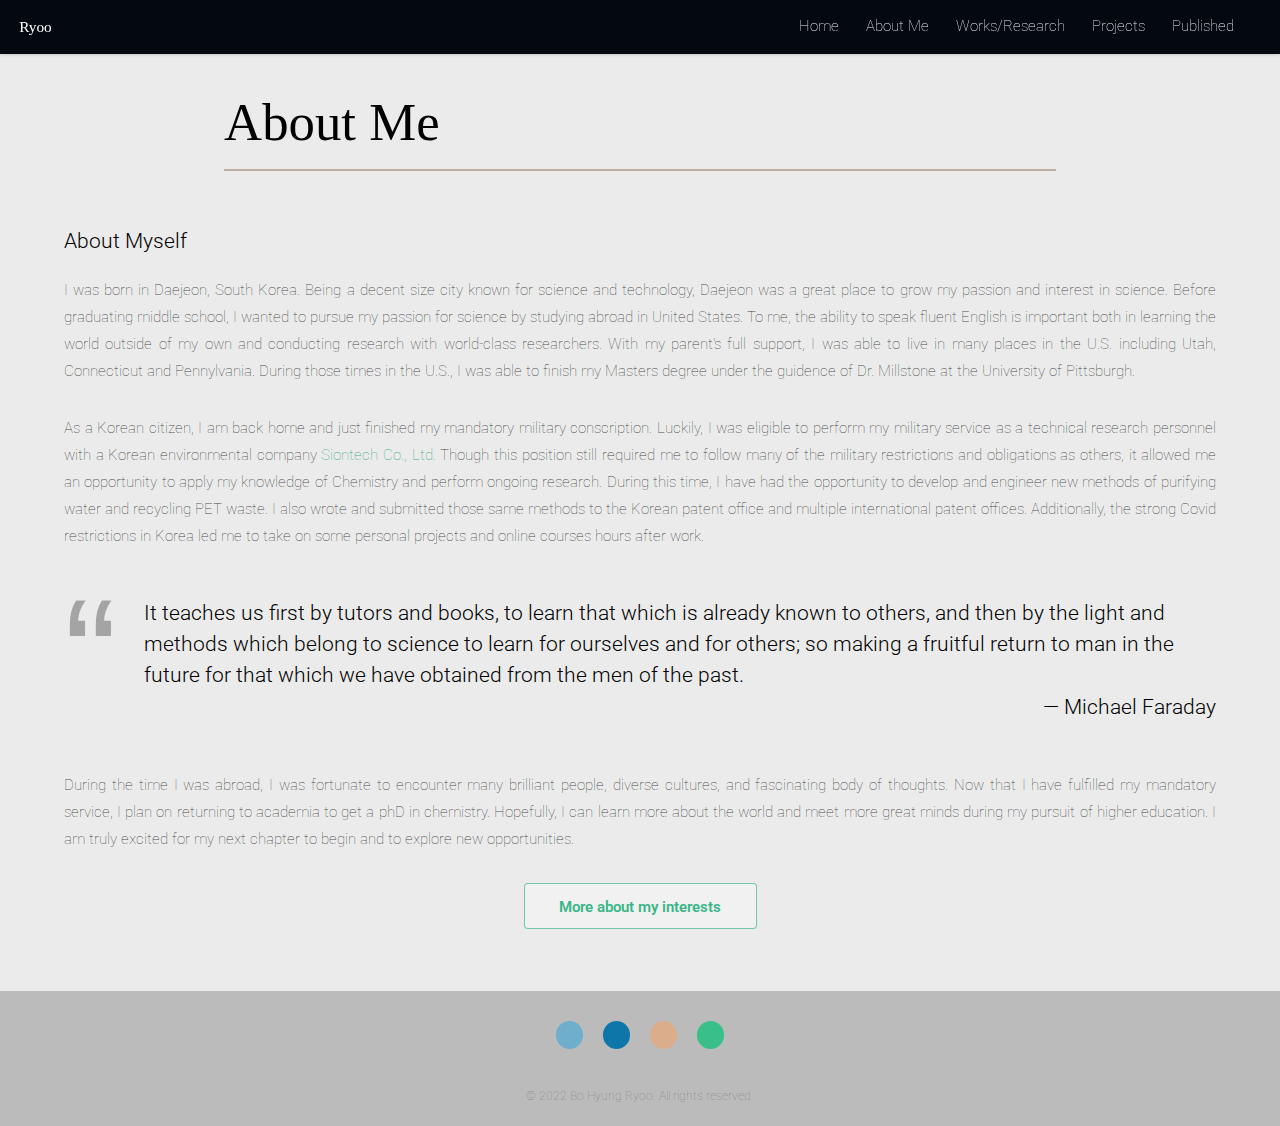
==== commit 2996ce7a: "Update Oct" ====
--- a/aboutMe.html
+++ b/aboutMe.html
@@ -51,19 +51,25 @@
                                     With my parent's full support, I was able to live in many places in the U.S. including Utah, Connecticut and Pennylvania. During those times in the U.S., I was able to finish my Masters degree under the guidence of Dr. Millstone at the University of Pittsburgh.
                                 </p>
 								<p class="justify"> 
-                                    As a male citizen of Korea, I'm currently back home serving my mandatory military conscription. 
-                                    Fortunately, I was able to put to use of my education as part of an alternative civil sevice in lieu of physically training to be a foot soldier. 
-                                    I am conducting research at an environmental company <a href="siontech.html">Siontech Co., Ltd.</a> 
-                                    My work focuses on lab to pilot scale technologies involving water purification and plastic depolymerization.
-                                    Working as a researcher for my service, I spend my leisure time working on different different projects and learning new things.
+                                    As a Korean citizen, I am back home and just finished my mandatory military conscription. 
+                                    Luckily, I was eligible to perform my military service as a technical research personnel with a Korean environmental company <a href="https://www.siontech.com/english">Siontech Co., Ltd.</a>
+                                    Though this position still required me to follow many of the military restrictions and obligations as others, 
+                                    it allowed me an opportunity to apply my knowledge of Chemistry and perform ongoing research.
+                                    During this time, I have had the opportunity to develop and engineer new methods of purifying water and recycling PET waste. 
+                                    I also wrote and submitted those same methods to the Korean patent office and multiple international patent offices. 
+                                    Additionally, the strong Covid restrictions in Korea led me to take on some personal projects and online courses hours after work.
                                 </p>
                                 <h3><blockquote>It teaches us first by tutors and books, to learn that which is already known to others, and then by the light and methods which belong to science to learn for ourselves and for others; so making a fruitful return to man in the future for that which we have obtained from the men of the past.
                                     <cite style="text-align: right;"> Michael Faraday</cite>
                                 </blockquote></h3>
                                 <p class="justify"> 
                                     During the time I was abroad, I was fortunate to encounter many brilliant people, diverse cultures, and fascinating body of thoughts.
-                                    I'm hoping that once I finish my mandatory service, I'll get to countinue learn more about the world by meeting more great minds.
-                                    For that, I would love to travel around the world, live in different places, and interact with countless people from all types of backgrounds. 
+                                    Now that I have fulfilled my mandatory service, I plan on returning to academia to get a phD in chemistry.
+                                    Hopefully, I can learn more about the world and meet more great minds during my pursuit of higher education. 
+                                   
+
+                                    I am truly excited for my next chapter to begin and to explore new opportunities.
+                                    
                                 </p>
                                 
                                 <!-- <p>
--- a/assets/css/main.css
+++ b/assets/css/main.css
@@ -4387,6 +4387,12 @@
 				padding: 2em 1em;
 			}
 
+		.patentCountries {
+			padding-left: 1.5em;
+			font-size: medium;
+			text-align: justify;
+		}
+
 	}
 
 
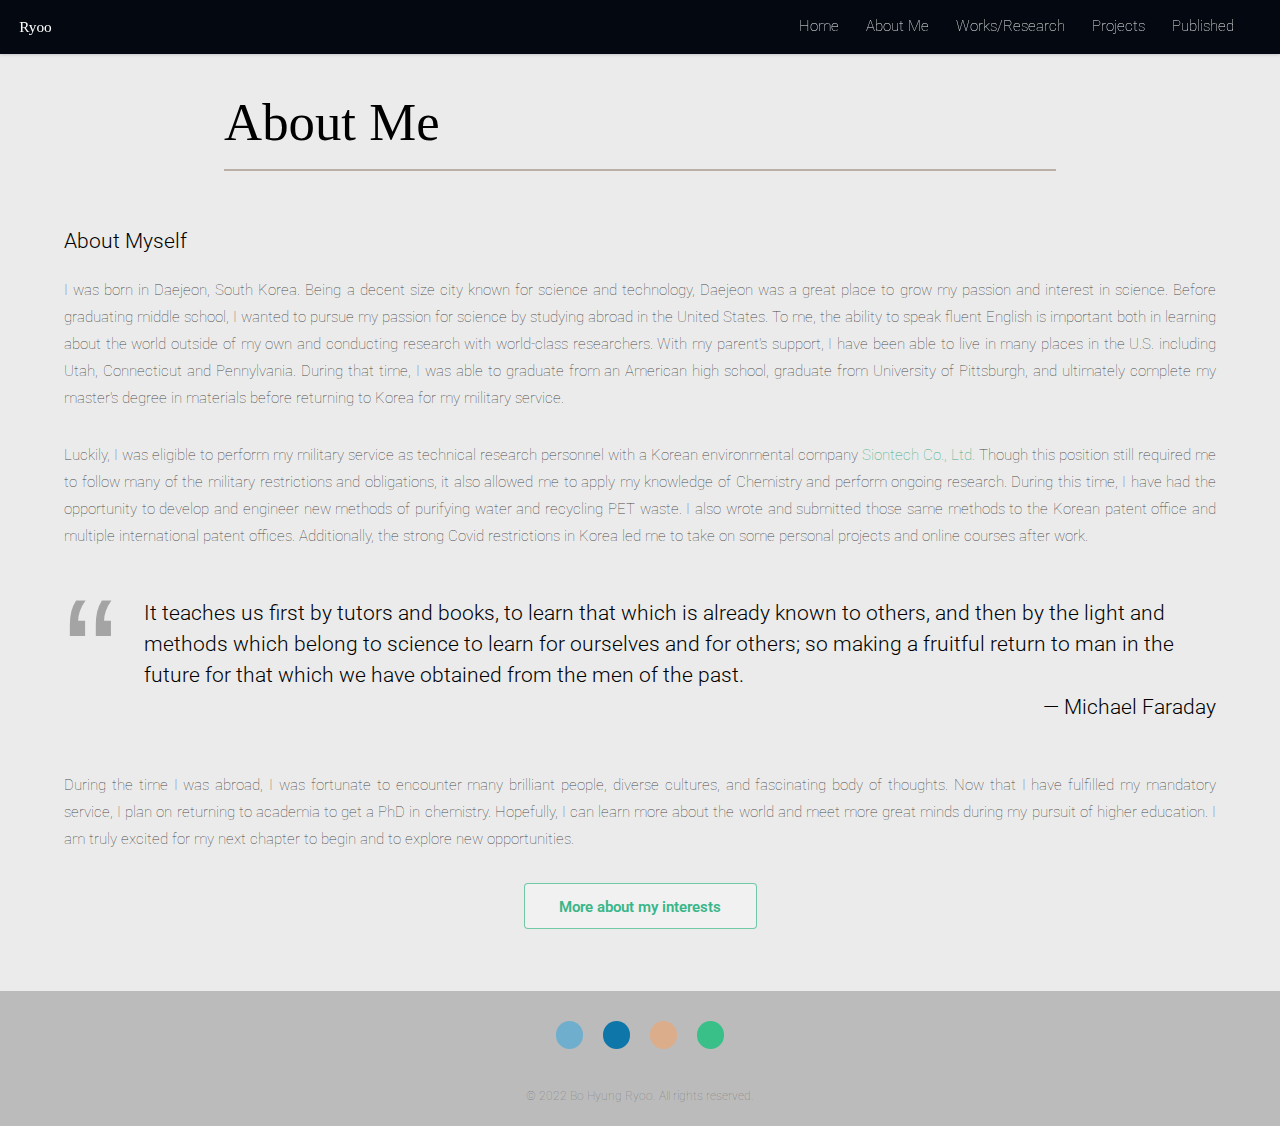
==== commit 6fcf8dc0: "Millstone suggestions" ====
--- a/aboutMe.html
+++ b/aboutMe.html
@@ -46,25 +46,26 @@
 								<h3>About Myself</h3>
 								<p class="justify"> 
                                     I was born in Daejeon, South Korea. Being a decent size city known for science and technology, Daejeon was a great place to grow my passion and interest in science. 
-                                    Before graduating middle school, I wanted to pursue my passion for science by studying abroad in United States. 
-                                    To me, the ability to speak fluent English is important both in learning the world outside of my own and conducting research with world-class researchers.
-                                    With my parent's full support, I was able to live in many places in the U.S. including Utah, Connecticut and Pennylvania. During those times in the U.S., I was able to finish my Masters degree under the guidence of Dr. Millstone at the University of Pittsburgh.
+                                    Before graduating middle school, I wanted to pursue my passion for science by studying abroad in the United States. 
+                                    To me, the ability to speak fluent English is important both in learning about the world outside of my own and conducting research with world-class researchers.
+                                    With my parent's support, I have been able to live in many places in the U.S. including Utah, Connecticut and Pennylvania. 
+                                    During that time, I was able to graduate from an American high school, graduate from University of Pittsburgh, and ultimately complete my master's degree in materials before returning to Korea for my military service.
                                 </p>
 								<p class="justify"> 
-                                    As a Korean citizen, I am back home and just finished my mandatory military conscription. 
-                                    Luckily, I was eligible to perform my military service as a technical research personnel with a Korean environmental company <a href="https://www.siontech.com/english">Siontech Co., Ltd.</a>
-                                    Though this position still required me to follow many of the military restrictions and obligations as others, 
-                                    it allowed me an opportunity to apply my knowledge of Chemistry and perform ongoing research.
+                                   
+                                    Luckily, I was eligible to perform my military service as technical research personnel with a Korean environmental company <a href="https://www.siontech.com/english">Siontech Co., Ltd.</a>
+                                    Though this position still required me to follow many of the military restrictions and obligations, 
+                                    it also allowed me to apply my knowledge of Chemistry and perform ongoing research.
                                     During this time, I have had the opportunity to develop and engineer new methods of purifying water and recycling PET waste. 
                                     I also wrote and submitted those same methods to the Korean patent office and multiple international patent offices. 
-                                    Additionally, the strong Covid restrictions in Korea led me to take on some personal projects and online courses hours after work.
+                                    Additionally, the strong Covid restrictions in Korea led me to take on some personal projects and online courses after work.
                                 </p>
                                 <h3><blockquote>It teaches us first by tutors and books, to learn that which is already known to others, and then by the light and methods which belong to science to learn for ourselves and for others; so making a fruitful return to man in the future for that which we have obtained from the men of the past.
                                     <cite style="text-align: right;"> Michael Faraday</cite>
                                 </blockquote></h3>
                                 <p class="justify"> 
                                     During the time I was abroad, I was fortunate to encounter many brilliant people, diverse cultures, and fascinating body of thoughts.
-                                    Now that I have fulfilled my mandatory service, I plan on returning to academia to get a phD in chemistry.
+                                    Now that I have fulfilled my mandatory service, I plan on returning to academia to get a PhD in chemistry.
                                     Hopefully, I can learn more about the world and meet more great minds during my pursuit of higher education. 
                                    
 
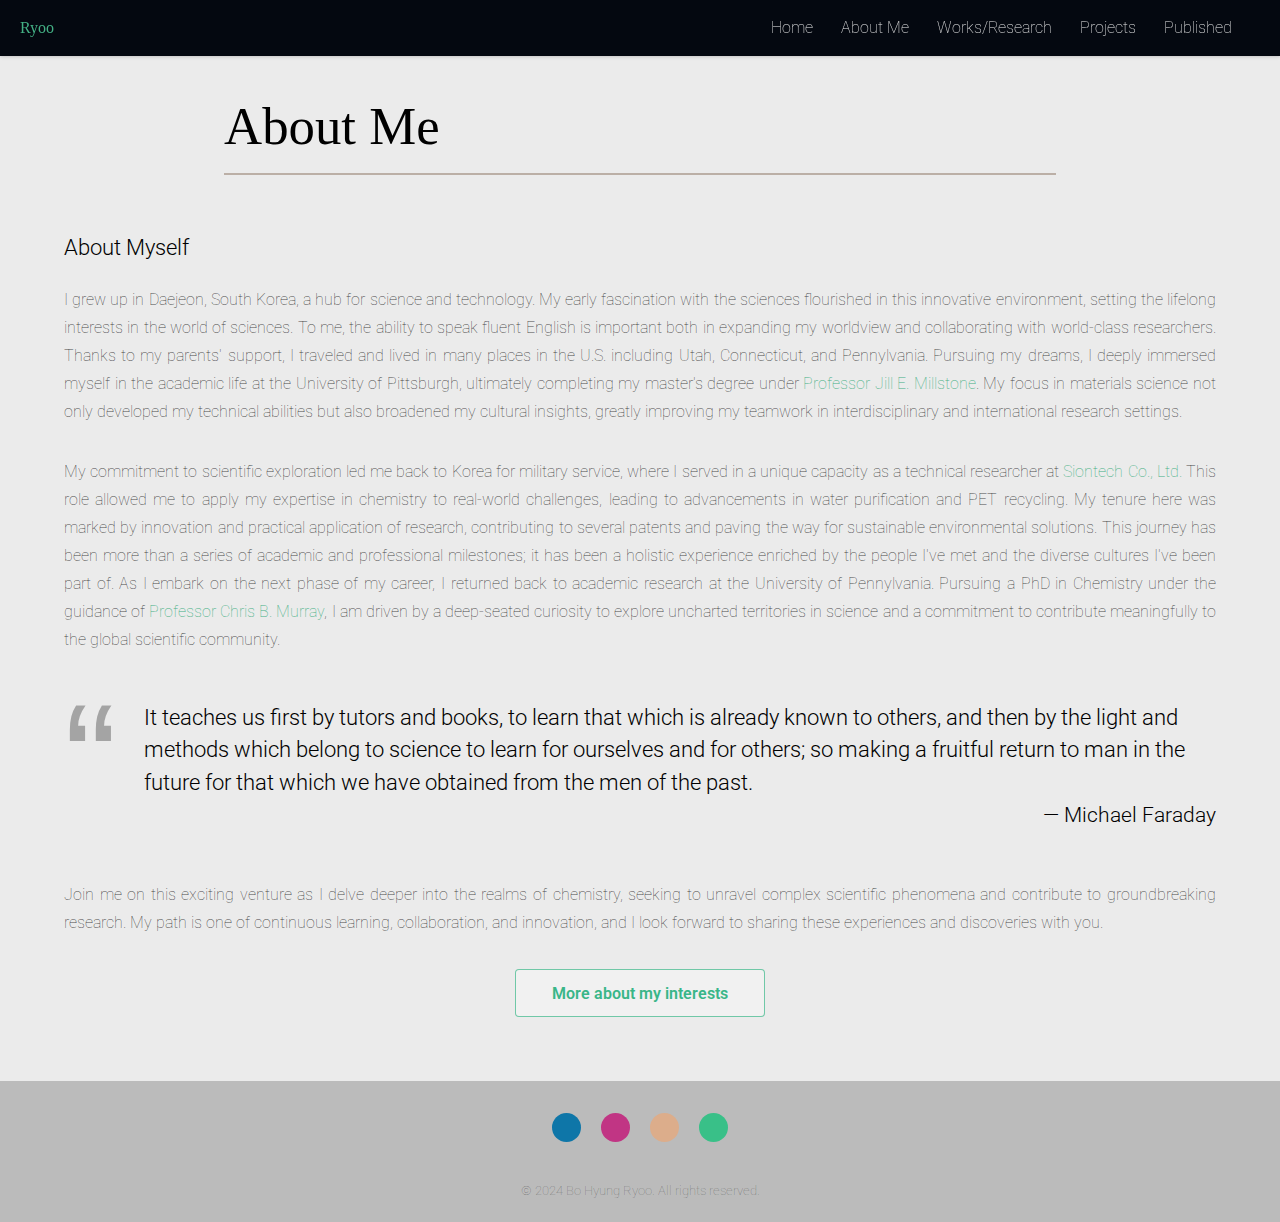
==== commit 7f599d3b: "a" ====
--- a/aboutMe.html
+++ b/aboutMe.html
@@ -45,31 +45,29 @@
 								<a class="image fit"><img src="images/img05282021/IMG_1921_3_1.jpg" alt="" /></a>
 								<h3>About Myself</h3>
 								<p class="justify"> 
-                                    I was born in Daejeon, South Korea. Being a decent size city known for science and technology, Daejeon was a great place to grow my passion and interest in science. 
-                                    Before graduating middle school, I wanted to pursue my passion for science by studying abroad in the United States. 
-                                    To me, the ability to speak fluent English is important both in learning about the world outside of my own and conducting research with world-class researchers.
-                                    With my parent's support, I have been able to live in many places in the U.S. including Utah, Connecticut and Pennylvania. 
-                                    During that time, I was able to graduate from an American high school, graduate from University of Pittsburgh, and ultimately complete my master's degree in materials before returning to Korea for my military service.
+                                    I grew up in Daejeon, South Korea, a hub for science and technology. 
+                                    My early fascination with the sciences flourished in this innovative environment, setting the lifelong interests in the world of sciences. 
+                                    To me, the ability to speak fluent English is important both in expanding my worldview and collaborating with world-class researchers.
+                                    Thanks to my parents' support, I traveled and lived in many places in the U.S. including Utah, Connecticut, and Pennylvania.
+                                    Pursuing my dreams, I deeply immersed myself in the academic life at the University of Pittsburgh, ultimately completing my master's degree under <a href="https://jem210.weebly.com/">Professor Jill E. Millstone</a>.
+                                    My focus in materials science not only developed my technical abilities but also broadened my cultural insights, greatly improving my teamwork in interdisciplinary and international research settings.
                                 </p>
 								<p class="justify"> 
-                                   
-                                    Luckily, I was eligible to perform my military service as technical research personnel with a Korean environmental company <a href="https://www.siontech.com/english">Siontech Co., Ltd.</a>
-                                    Though this position still required me to follow many of the military restrictions and obligations, 
-                                    it also allowed me to apply my knowledge of Chemistry and perform ongoing research.
-                                    During this time, I have had the opportunity to develop and engineer new methods of purifying water and recycling PET waste. 
-                                    I also wrote and submitted those same methods to the Korean patent office and multiple international patent offices. 
-                                    Additionally, the strong Covid restrictions in Korea led me to take on some personal projects and online courses after work.
+                                    My commitment to scientific exploration led me back to Korea for military service, where I served in a unique capacity as a technical researcher at <a href="https://www.siontech.com/english">Siontech Co., Ltd.</a>
+                                    This role allowed me to apply my expertise in chemistry to real-world challenges, leading to advancements in water purification and PET recycling. 
+                                    My tenure here was marked by innovation and practical application of research, contributing to several patents and paving the way for sustainable environmental solutions.
+                                    This journey has been more than a series of academic and professional milestones; it has been a holistic experience enriched by the people I've met and the diverse cultures I've been part of. 
+                                    As I embark on the next phase of my career, I returned back to academic research at the University of Pennylvania. 
+                                    Pursuing a PhD in Chemistry under the guidance of <a href="https://web.sas.upenn.edu/cbmurray/">Professor Chris B. Murray</a>, I am driven by a deep-seated curiosity to explore uncharted territories in science and a commitment to contribute meaningfully to the global scientific community.
                                 </p>
                                 <h3><blockquote>It teaches us first by tutors and books, to learn that which is already known to others, and then by the light and methods which belong to science to learn for ourselves and for others; so making a fruitful return to man in the future for that which we have obtained from the men of the past.
                                     <cite style="text-align: right;"> Michael Faraday</cite>
                                 </blockquote></h3>
                                 <p class="justify"> 
-                                    During the time I was abroad, I was fortunate to encounter many brilliant people, diverse cultures, and fascinating body of thoughts.
-                                    Now that I have fulfilled my mandatory service, I plan on returning to academia to get a PhD in chemistry.
-                                    Hopefully, I can learn more about the world and meet more great minds during my pursuit of higher education. 
-                                   
+                                    
 
-                                    I am truly excited for my next chapter to begin and to explore new opportunities.
+                                    Join me on this exciting venture as I delve deeper into the realms of chemistry, seeking to unravel complex scientific phenomena and contribute to groundbreaking research.
+                                    My path is one of continuous learning, collaboration, and innovation, and I look forward to sharing these experiences and discoveries with you.
                                     
                                 </p>
                                 
@@ -98,17 +96,17 @@
 			<!-- Footer -->
             <footer>
                 <ul class="icons">
-                    <li><a href="#" class="icon brands circle fa-twitter"><span class="label">Twitter</span></a></li>
+                    <!-- <li><a href="#" class="icon brands circle fa-twitter"><span class="label">Twitter</span></a></li> -->
                     <!-- <li><a href="#" class="icon brands circle fa-facebook-f"><span class="label">Facebook</span></a></li> -->
                     <li><a href="https://linkedin.com/in/Ryoo" class="icon brands circle fa-linkedin-in"><span class="label">LinkedIn</span></a></li>
                     <!-- <li><a href="#" class="icon brands circle fa-google-plus-g"><span class="label">Googleplus</span></a></li> -->
-                    <!-- <li><a href="#" class="icon brands circle fa-instagram"><span class="label">Instagram</span></a></li> -->
+                    <li><a href="https://www.instagram.com/bohyungryoo/" class="icon brands circle fa-instagram"><span class="label">Instagram</span></a></li>
                     <!-- <li><a href="#" class="icon brands circle fa-whatsapp"><span class="label">WhatsApp</span></a></li> -->
                     <li><a href="https://github.com/Ryoo" class="icon brands circle fa-github"><span class="label">GitHub</span></a></li>
                     <li><a href="mailto:BoHyungRyoo@gmail.com" class="icon solid circle fa-envelope"><span class="label">Email</span></a></li>
                 </ul>
                 <ul class="copyright">
-                    <li>&copy; 2022 Bo Hyung Ryoo. All rights reserved.</li>
+                    <li>&copy; 2024 Bo Hyung Ryoo. All rights reserved.</li>
                 </ul>
             </footer>
 		</div>
--- a/assets/css/main.css
+++ b/assets/css/main.css
@@ -110,9 +110,14 @@
 	}
 
 		a:hover {
-			color: #43af84 !important;
+			color: #219164 !important;
 			border-bottom-color: transparent;
 		}
+		a b {color: #43af84 !important;} 
+			a b:hover{
+				color: #219164 !important;
+				border-bottom-color: transparent;
+			}
 
 	strong, b {
 		color: #000;
@@ -3230,6 +3235,7 @@
 		}
 
 /* Publish Sections */
+
 .patents {
 	text-align: justify;
 }
@@ -3242,6 +3248,7 @@
 
 .patents i {
 	font-size: 0.8em;
+	font-weight: 100;
 }
 
 .patentCountries li {
@@ -3944,8 +3951,9 @@
 		/* Basic */
 
 			body, input, select, textarea {
-				font-size: 11.5pt;
-			}
+				font-size: 12pt;
+			}
+			
 
 		/* mainViewer */
 
@@ -3998,9 +4006,10 @@
 		/* Basic */
 
 			body, input, select, textarea {
-				font-size: 12pt;
-			}
-		
+				font-size: 11pt;
+				font-weight: 300;
+			}
+			b {font-weight: 600;}
 
 			.about-profile {padding-right: 4rem;}
 			.about-services {padding-left: 4rem;}
@@ -4017,6 +4026,10 @@
 				width: 95%;}
 			#face .face-content .face-image {margin: 1em;}
 
+			#face .face-content header h1 {font-size: 4.8rem;}
+			#face .face-content header h3 {font-size: 2.5rem;}
+			#face .face-content header p {font-size: 0.7em;}
+
 
 
 			
@@ -4087,9 +4100,10 @@
 
 	@media only screen and (max-width:900px) {
 		#face .face-content {padding: 5em 1.5em 3em 1.5em;}
-		#face .face-content header h3 {font-size: 2rem;}
+		
 		#face .face-content header h1 {font-size: 4.8rem;}
-		#face .face-content header p {font-size: 1.2em;}
+		#face .face-content header h3 {font-size: 2.5rem;}
+		#face .face-content header p {font-size: 0.7em;}
 	
 		
 		.face-content-tablecell h1 br {display: none;}
@@ -4144,6 +4158,10 @@
 				font-size: 1em;
 			}
 
+			/* #face .face-content header h1 {font-size: 3.5em;} */
+			#face .face-content header h3 {font-size: 2.5em;}
+			#face .face-content header p {font-size: 0.7em;}
+
 		/* Section/Article */
 
 		
@@ -4198,6 +4216,7 @@
 			.about-profile, .about-services {
 				padding-top: 5rem;
 			}
+			
 
 
 		/* Nav */
@@ -4411,8 +4430,8 @@
 		}
 		#face .face-content header {margin-bottom: 1.5em;}
 		#face .face-content header h1 {font-size: 4em;}
-		#face .face-content header h3 {font-size: 1.8em;}
-		#face .face-content header p {font-size: 1em;}
+		#face .face-content header h3 {font-size: 2.2em;}
+		#face .face-content header p {font-size: 0.7em;}
 		.scroll-icon {right: 10px;}
 		.about-profile, .about-services { padding-left: 35px; padding-right: 35px;}
 	}
@@ -4432,7 +4451,8 @@
 			}
 
 			#face .face-content header h1 {font-size: 3.5em;}
-			#face .face-content header h3 {font-size: 1.5em;}
+			#face .face-content header h3 {font-size: 1.8em;}
+			#face .face-content header p {font-size: 0.7em;}
 
 			.page-title {
 				width:80%;
@@ -4506,12 +4526,12 @@
 			min-height: 654px;
 		}
 		#face .face-content header h1 {font-size: 3em;}
-		#face .face-content header h3 {font-size: 1.2em;}
-		#face .face-content header p {font-size: 0.78em;}
+		#face .face-content header h3 {font-size: 1.4em;}
+		#face .face-content header p {font-size: 0.7em;}
 	
 		.face-content-tablecell .face-bottom-text {padding-right: 0;}
+		.face-content-tablecell h1 {font-size: 3.2rem;}
 		.face-content-tablecell h3 {font-size: 1.4rem;}
-		.face-content-tablecell h1 {font-size: 3.2rem;}
 		.face-content-tablecell .face-section-links {margin: 1.5rem 0 0 0;}
 		.about-profile, .about-services {padding-left: 25px; padding-right: 25px;}
 		.about-services {text-align: center;}
